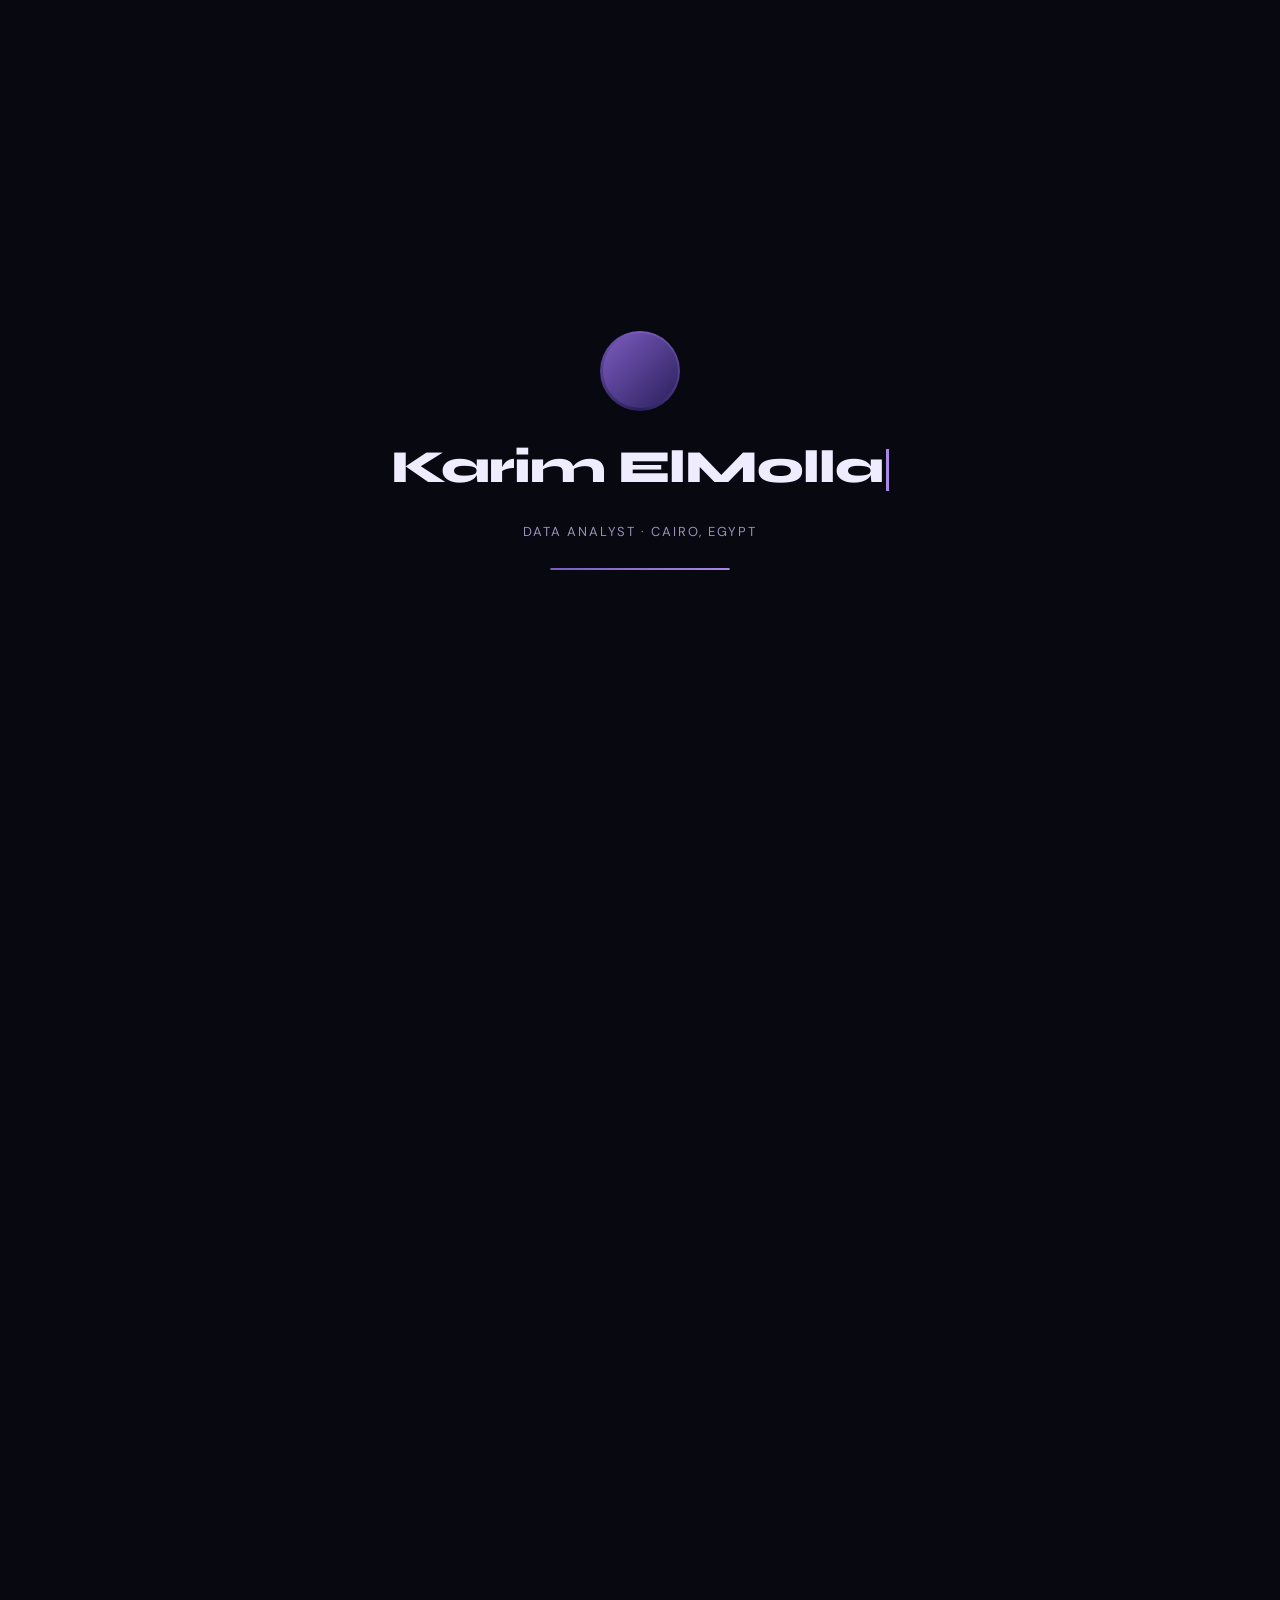
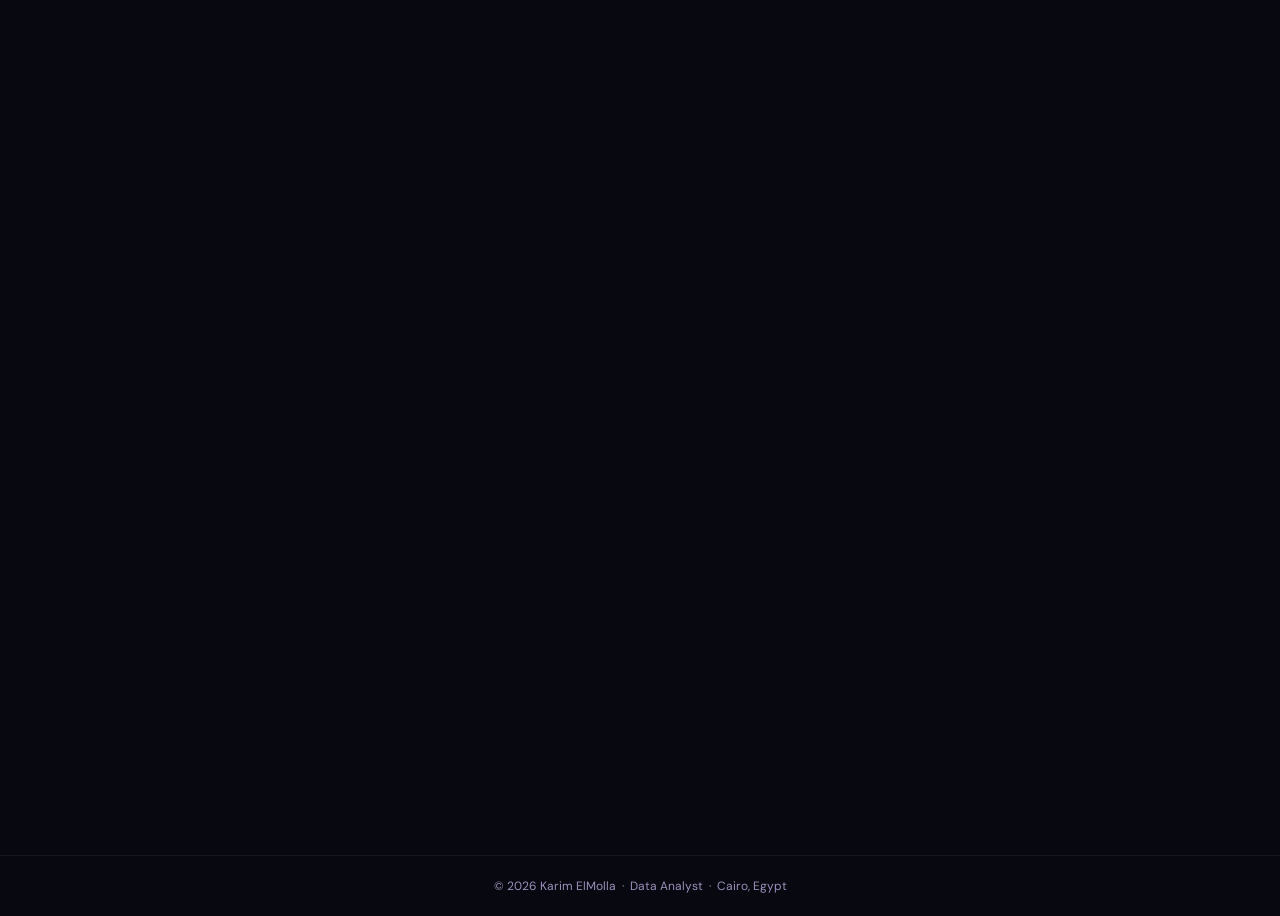
==== index.html @ cab6da37 "Update index.html" ====
<!DOCTYPE html>
<html lang="en">
<head>
    <meta charset="UTF-8">
    <meta name="viewport" content="width=device-width, initial-scale=1.0">
    <title>Karim ElMolla | Data Analyst</title>
    <link href="https://fonts.googleapis.com/css2?family=Syne:wght@600;700;800&family=DM+Sans:wght@300;400;500&display=swap" rel="stylesheet">
    <style>
        *, *::before, *::after { margin:0; padding:0; box-sizing:border-box; }

        :root {
            --bg:       #080810;
            --bg2:      #0e0e1a;
            --bg3:      #13131f;
            --purple:   #7c5cbf;
            --purple-l: #a987e8;
            --p-dim:    rgba(124,92,191,0.14);
            --p-bdr:    rgba(124,92,191,0.26);
            --text:     #f0ecff;
            --mid:      #c4b8e0;
            --dim:      #9b90bb;
            --gold:     #c9a84c;
        }

        html { scroll-behavior: smooth; }

        body {
            background: var(--bg);
            color: var(--text);
            font-family: "DM Sans", sans-serif;
            overflow-x: hidden;
        }

        /* ── INTRO ── */
        #intro {
            position: fixed; inset: 0; z-index: 200;
            background: var(--bg);
            display: flex; flex-direction: column;
            align-items: center; justify-content: center; gap: 28px;
            transition: opacity .7s ease, visibility .7s ease;
        }
        #intro.out { opacity: 0; visibility: hidden; pointer-events: none; }

        .i-avatar {
            width: 80px; height: 80px; border-radius: 50%;
            padding: 2.5px;
            background: conic-gradient(from 0deg, #7c5cbf, #2a1f5c, #7c5cbf);
            animation: spin 4s linear infinite;
        }
        .i-avatar-in {
            width: 100%; height: 100%; border-radius: 50%;
            background: var(--bg2); overflow: hidden;
            animation: spin 4s linear infinite reverse;
        }
        .i-avatar-in img { width:100%; height:100%; object-fit:cover; }

        @keyframes spin { to { transform: rotate(360deg); } }

        .i-name {
            font-family: "Syne", sans-serif;
            font-size: clamp(26px,5vw,46px);
            font-weight: 800; letter-spacing: -1px;
            min-height: 1.2em;
        }
        .cursor {
            display: inline-block; width: 3px; height: .9em;
            background: var(--purple-l); margin-left: 3px;
            vertical-align: middle;
            animation: blink .75s step-end infinite;
        }
        @keyframes blink { 50% { opacity:0; } }

        .i-role {
            font-size: 13px; letter-spacing: 2px; text-transform: uppercase;
            color: var(--dim); opacity: 0; transition: opacity .6s ease;
        }
        .i-role.show { opacity: 1; }

        .i-bar {
            width: 180px; height: 2px; border-radius: 2px;
            background: rgba(255,255,255,.06); overflow: hidden;
        }
        .i-fill {
            height: 100%; width: 0;
            background: linear-gradient(90deg, var(--purple), var(--purple-l));
            transition: width 2.4s cubic-bezier(.4,0,.2,1);
            border-radius: 2px;
        }

        /* ── NAV ── */
        nav {
            position: sticky; top: 0; z-index: 100;
            height: 56px; padding: 0 48px;
            background: rgba(8,8,16,.9);
            backdrop-filter: blur(18px);
            border-bottom: 1px solid rgba(124,92,191,.1);
            display: flex; align-items: center; justify-content: space-between;
            opacity: 0; transform: translateY(-8px);
            transition: opacity .5s ease, transform .5s ease;
        }
        nav.show { opacity: 1; transform: translateY(0); }

        .nav-logo {
            font-family: "Syne", sans-serif;
            font-size: 15px; font-weight: 700; color: var(--purple-l);
        }
        .nav-links { display: flex; gap: 30px; }
        .nav-links a {
            font-size: 12.5px; color: var(--mid); text-decoration: none;
            letter-spacing: .4px; transition: color .2s;
        }
        .nav-links a:hover { color: var(--text); }

        /* ── LAYOUT ── */
        .wrapper {
            max-width: 1100px; margin: 0 auto; padding: 0 48px 100px;
        }

        /* ── HERO ── */
        .hero {
            display: flex; align-items: center; gap: 64px;
            padding: 80px 0 64px;
            opacity: 0; transform: translateY(20px);
            transition: opacity .7s ease .1s, transform .7s ease .1s;
        }
        .hero.show { opacity: 1; transform: translateY(0); }

        .av-wrap { position: relative; flex-shrink: 0; }
        .av-ring {
            width: 164px; height: 164px; border-radius: 50%;
            padding: 3px;
            background: conic-gradient(from 180deg,#7c5cbf,#4a3a8a,#2a1f5c,#7c5cbf);
            animation: spin 9s linear infinite;
        }
        .av-inner {
            width: 100%; height: 100%; border-radius: 50%;
            background: var(--bg2); overflow: hidden;
            animation: spin 9s linear infinite reverse;
        }
        .av-inner img { width:100%; height:100%; object-fit:cover; cursor:pointer; }
        .av-badge {
            position: absolute; bottom: 8px; right: 8px;
            background: var(--bg2); border: 1.5px solid var(--bg);
            border-radius: 20px; padding: 3px 9px;
            display: flex; align-items: center; gap: 5px;
            font-size: 10px; color: #4caf7a; white-space: nowrap;
        }
        .av-dot {
            width: 6px; height: 6px; border-radius: 50%;
            background: #4caf7a; animation: blink 2s ease infinite;
        }

        .hero-text {}
        .hero-badge {
            display: inline-flex; align-items: center; gap: 6px;
            background: rgba(201,168,76,.1); border: 1px solid rgba(201,168,76,.2);
            color: var(--gold); font-size: 10.5px; padding: 4px 12px;
            border-radius: 20px; letter-spacing: 1.2px; text-transform: uppercase;
            font-weight: 500; margin-bottom: 16px;
        }
        .hero-name {
            font-family: "Syne", sans-serif;
            font-size: clamp(30px,4vw,46px);
            font-weight: 800; letter-spacing: -1.5px; line-height: 1.1;
            color: var(--text); margin-bottom: 10px;
        }
        .hero-name em { font-style: normal; color: var(--purple-l); }
        .hero-role { font-size: 15px; color: var(--mid); font-weight: 300; margin-bottom: 16px; }
        .hero-desc {
            font-size: 14px; color: var(--dim); line-height: 1.8;
            max-width: 440px; margin-bottom: 28px;
        }
        .hero-btns { display: flex; gap: 12px; flex-wrap: wrap; }
        .btn-p {
            background: var(--purple); color: #fff; border: none;
            padding: 11px 24px; border-radius: 8px;
            font-family: "DM Sans", sans-serif; font-size: 13px; font-weight: 500;
            cursor: pointer; text-decoration: none; display: inline-block;
            transition: background .2s, transform .15s;
        }
        .btn-p:hover { background: #9370d8; transform: translateY(-1px); }
        .btn-g {
            background: transparent; color: var(--mid);
            border: 1px solid var(--p-bdr); padding: 11px 24px; border-radius: 8px;
            font-family: "DM Sans", sans-serif; font-size: 13px; font-weight: 500;
            cursor: pointer; text-decoration: none; display: inline-block;
            transition: border-color .2s, color .2s, transform .15s;
        }
        .btn-g:hover { border-color: var(--purple-l); color: var(--purple-l); transform: translateY(-1px); }

        /* ── STATS BAR ── */
        .stats {
            display: grid; grid-template-columns: repeat(4,1fr);
            gap: 1px; background: rgba(255,255,255,.04);
            border: 1px solid rgba(255,255,255,.05);
            border-radius: 14px; overflow: hidden; margin-bottom: 72px;
            opacity: 0; transform: translateY(16px);
            transition: opacity .6s ease .3s, transform .6s ease .3s;
        }
        .stats.show { opacity: 1; transform: translateY(0); }
        .stat { background: var(--bg2); padding: 22px 20px; text-align: center; }
        .stat-n {
            font-family: "Syne", sans-serif; font-size: 26px; font-weight: 700;
            color: var(--purple-l);
        }
        .stat-l { font-size: 11px; color: var(--dim); margin-top: 4px; letter-spacing: .5px; }

        /* ── SECTION LABEL ── */
        .sec-head {
            display: flex; align-items: center; gap: 12px; margin-bottom: 24px;
        }
        .sec-dot { width: 8px; height: 8px; border-radius: 50%; background: var(--purple); flex-shrink:0; }
        .sec-label { font-size: 11.5px; font-weight: 500; color: var(--mid); letter-spacing: 1.5px; text-transform: uppercase; }
        .sec-line { flex:1; height:1px; background: rgba(255,255,255,.05); }

        /* ── SECTION WRAPPER ── */
        .section {
            margin-bottom: 68px;
            opacity: 0; transform: translateY(20px);
            transition: opacity .6s ease, transform .6s ease;
        }
        .section.show { opacity: 1; transform: translateY(0); }

        /* ── EXPERIENCE ── */
        .exp-card {
            background: var(--bg2); border: 1px solid rgba(255,255,255,.06);
            border-radius: 14px; padding: 24px 26px; margin-bottom: 14px;
            position: relative; overflow: hidden;
        }
        .exp-card::before {
            content: ""; position: absolute; left:0; top:0; bottom:0; width:3px;
            background: linear-gradient(to bottom, var(--purple), #2a1f5c);
        }
        .exp-top { display: flex; justify-content: space-between; align-items: flex-start; margin-bottom: 10px; }
        .exp-role { font-size: 15px; font-weight: 500; color: #e8e0ff; }
        .exp-co { font-size: 13px; color: var(--purple-l); margin-top: 2px; }
        .exp-date {
            font-size: 11px; color: var(--mid); white-space: nowrap;
            background: rgba(255,255,255,.05); border: 1px solid rgba(255,255,255,.06);
            padding: 3px 10px; border-radius: 20px;
        }
        .exp-list { padding-left: 16px; }
        .exp-list li { font-size: 13px; color: var(--mid); line-height: 1.7; margin-bottom: 3px; }

        /* ── EDUCATION ── */
        .edu-card {
            background: var(--bg2); border: 1px solid rgba(255,255,255,.06);
            border-radius: 14px; padding: 24px 26px; margin-bottom: 14px;
        }
        .edu-school { font-size: 15px; font-weight: 500; color: #e8e0ff; margin-bottom: 4px; }
        .edu-degree { font-size: 13px; color: var(--purple-l); margin-bottom: 8px; }
        .edu-meta { font-size: 12.5px; color: var(--mid); margin-bottom: 16px; }
        .edu-courses {
            background: var(--bg3); border: 1px solid var(--p-bdr);
            border-radius: 10px; padding: 14px 18px; margin-bottom: 14px;
        }
        .edu-courses-title { font-size: 12px; color: var(--purple-l); font-weight: 500; margin-bottom: 8px; letter-spacing: .5px; text-transform: uppercase; }
        .edu-courses-list { display: flex; flex-wrap: wrap; gap: 6px; }
        .edu-course-tag {
            font-size: 11px; color: var(--mid); background: var(--p-dim);
            border: 1px solid var(--p-bdr); padding: 3px 10px; border-radius: 20px;
        }
        .edu-project {
            background: var(--bg3); border: 1px solid var(--p-bdr);
            border-radius: 10px; padding: 18px 20px;
        }
        .edu-proj-title { font-size: 14px; font-weight: 500; color: var(--purple-l); margin-bottom: 8px; }
        .edu-proj-title a { color: inherit; text-decoration: none; }
        .edu-proj-title a:hover { text-decoration: underline; }
        .edu-proj-desc { font-size: 12.5px; color: var(--mid); line-height: 1.7; margin-bottom: 14px; }
        .edu-proj-img {
            width: 100%; max-height: 180px; object-fit: cover;
            border-radius: 8px; cursor: pointer;
            border: 1px solid rgba(255,255,255,.06);
        }

        /* ── CERTIFICATES ── */
        .cert-card {
            background: var(--bg2); border: 1px solid rgba(255,255,255,.06);
            border-radius: 12px; padding: 20px 22px; margin-bottom: 12px;
            display: flex; justify-content: space-between; align-items: flex-start; gap: 16px;
        }
        .cert-main {}
        .cert-title { font-size: 14px; font-weight: 500; color: #e8e0ff; margin-bottom: 6px; }
        .cert-title a { color: inherit; text-decoration: none; }
        .cert-title a:hover { color: var(--purple-l); }
        .cert-desc { font-size: 12.5px; color: var(--mid); line-height: 1.65; }
        .cert-date {
            font-size: 11px; color: var(--mid); white-space: nowrap;
            background: rgba(255,255,255,.05); border: 1px solid rgba(255,255,255,.06);
            padding: 3px 10px; border-radius: 20px; flex-shrink: 0;
            height: fit-content;
        }

        /* ── PROJECTS ── */
        .proj-grid {
            display: grid; grid-template-columns: 1fr 1fr; gap: 16px;
        }
        .proj-card {
            background: var(--bg2); border: 1px solid rgba(255,255,255,.06);
            border-radius: 14px; overflow: hidden;
            transition: border-color .25s, transform .25s;
            display: flex; flex-direction: column;
        }
        .proj-card:hover { border-color: var(--p-bdr); transform: translateY(-3px); }
        .proj-img-wrap {
            width: 100%; height: 160px; overflow: hidden;
            background: var(--bg3); position: relative;
        }
        .proj-img-wrap img {
            width: 100%; height: 100%; object-fit: cover;
            cursor: pointer; transition: transform .35s ease;
        }
        .proj-card:hover .proj-img-wrap img { transform: scale(1.04); }
        .proj-no-img {
            width: 100%; height: 100%;
            display: flex; align-items: center; justify-content: center;
            font-size: 36px;
        }
        .proj-body { padding: 18px 20px; flex: 1; display: flex; flex-direction: column; }
        .proj-tag {
            display: inline-block; margin-bottom: 10px;
            font-size: 10px; color: var(--purple-l);
            background: var(--p-dim); border: 1px solid var(--p-bdr);
            padding: 3px 9px; border-radius: 4px; letter-spacing: .5px;
        }
        .proj-title { font-size: 14px; font-weight: 500; color: #e8e0ff; margin-bottom: 8px; }
        .proj-title a { color: inherit; text-decoration: none; }
        .proj-title a:hover { color: var(--purple-l); }
        .proj-desc { font-size: 12px; color: var(--mid); line-height: 1.65; flex:1; }
        .proj-bullets { font-size: 11.5px; color: var(--mid); line-height: 1.7; padding-left: 14px; flex:1; }
        .proj-bullets li { margin-bottom: 4px; }

        /* ── SKILLS ── */
        .skills-wrap { display: flex; flex-wrap: wrap; gap: 10px; }
        .skill-pill {
            background: var(--p-dim); border: 1px solid var(--p-bdr);
            color: var(--mid); font-size: 12.5px; padding: 7px 16px; border-radius: 20px;
        }

        /* ── CONTACT BAR ── */
        .contact-bar {
            background: rgba(124,92,191,.08); border: 1px solid var(--p-bdr);
            border-radius: 14px; padding: 28px 32px;
            display: flex; align-items: center; justify-content: space-between; flex-wrap: wrap; gap: 20px;
        }
        .contact-head { font-family: "Syne", sans-serif; font-size: 18px; font-weight: 700; color: var(--text); margin-bottom: 5px; }
        .contact-info { font-size: 13px; color: var(--mid); }
        .contact-links { display: flex; gap: 10px; flex-wrap: wrap; }
        .contact-link {
            background: var(--p-dim); border: 1px solid var(--p-bdr);
            color: var(--mid); padding: 9px 18px; border-radius: 8px; font-size: 12.5px;
            text-decoration: none; transition: background .2s, color .2s;
        }
        .contact-link:hover { background: var(--purple); color: #fff; }

        /* ── FOOTER ── */
        footer {
            border-top: 1px solid rgba(255,255,255,.05);
            padding: 22px 48px; text-align: center;
            font-size: 12px; color: var(--dim);
        }

        /* ── MODAL ── */
        .modal {
            display: none; position: fixed; inset: 0; z-index: 500;
            background: rgba(0,0,0,.92);
            justify-content: center; align-items: center;
        }
        .modal.open { display: flex; }
        .modal img { max-width: 90vw; max-height: 88vh; object-fit: contain; border-radius: 8px; }

        /* ── RESPONSIVE ── */
        @media (max-width: 720px) {
            .wrapper { padding: 0 20px 80px; }
            nav { padding: 0 20px; }
            .hero { flex-direction: column; gap: 32px; padding: 48px 0 40px; text-align: center; }
            .hero-desc { max-width: 100%; }
            .hero-btns { justify-content: center; }
            .stats { grid-template-columns: repeat(2,1fr); }
            .proj-grid { grid-template-columns: 1fr; }
            .cert-card { flex-direction: column; }
            footer { padding: 20px; }
        }
    </style>
</head>
<body>

<!-- ── INTRO ── -->
<div id="intro">
    <div class="i-avatar">
        <div class="i-avatar-in">
            <img src="https://raw.githubusercontent.com/karimelmolla/Portfolio/main/Molla%20Suit.jpg" 
                 onerror="this.style.display='none'; this.parentElement.style.background='linear-gradient(135deg,#7c5cbf,#2a1f5c)'"
                 alt="KE">
        </div>
    </div>
    <div class="i-name" id="typedName"><span class="cursor"></span></div>
    <div class="i-role" id="introRole">Data Analyst · Cairo, Egypt</div>
    <div class="i-bar"><div class="i-fill" id="introFill"></div></div>
</div>

<!-- ── NAV ── -->
<nav id="mainNav">
    <span class="nav-logo">Karim ElMolla</span>
    <div class="nav-links">
        <a href="#experience">Experience</a>
        <a href="#education">Education</a>
        <a href="#certificates">Certificates</a>
        <a href="#projects">Projects</a>
        <a href="#skills">Skills</a>
        <a href="#contact">Contact</a>
    </div>
</nav>

<div class="wrapper">

    <!-- ── HERO ── -->
    <section class="hero" id="heroSection">
        <div class="av-wrap">
            <div class="av-ring">
                <div class="av-inner">
                    <img src="https://raw.githubusercontent.com/karimelmolla/Portfolio/main/Molla%20Suit.jpg"
                         onerror="this.style.display='none'; this.parentElement.style.background='linear-gradient(135deg,#7c5cbf,#2a1f5c)'; this.parentElement.innerHTML='<div style=\'width:100%;height:100%;display:flex;align-items:center;justify-content:center;font-family:Syne,sans-serif;font-size:48px;font-weight:800;color:#a987e8\'>KE</div>'"
                         alt="Karim ElMolla" onclick="openModal(this.src)">
                </div>
            </div>
            <div class="av-badge"><span class="av-dot"></span> Available</div>
        </div>
        <div class="hero-text">
            <div class="hero-badge">&#9670; Data Analyst</div>
            <h1 class="hero-name">Karim <em>ElMolla</em></h1>
            <p class="hero-role">Turning data into decisions &mdash; Cairo, Egypt</p>
            <p class="hero-desc">Passionate data analyst with expertise in statistical analysis and data visualization. Committed to driving data-informed decisions and optimizing business processes.</p>
            <div class="hero-btns">
                <a class="btn-p" href="#projects">View Projects</a>
                <a class="btn-g" href="https://github.com/karimelmolla" target="_blank">GitHub</a>
                <a class="btn-g" href="https://www.linkedin.com/in/karimelmolla/" target="_blank">LinkedIn</a>
                <a class="btn-g" href="https://drive.google.com/file/d/1HwbRvadEx9O6v62dM-ZOwjco2LT64qZd/view?usp=sharing" target="_blank">CV</a>
            </div>
        </div>
    </section>
  

    <!-- ── EXPERIENCE ── -->
    <div class="section" id="experience">
        <div class="sec-head"><div class="sec-dot"></div><span class="sec-label">Work Experience</span><div class="sec-line"></div></div>
        <div class="exp-card">
            <div class="exp-top">
                <div><div class="exp-role">Data Analyst Intern</div><div class="exp-co">@ Hudl StatsBomb</div></div>
                <span class="exp-date">Jul 2024 &ndash; December 2024</span>
            </div>
            <ul class="exp-list">
                <li>Statistical analysis for evaluating players&apos; quality and Quality of Data Collectors using Python and SQL.</li>
                <li>Creating interactive dashboards using Tableau to visualize key metrics for business products.</li>
                <li>Enhancing data collector quality through analysis and process improvements.</li>
            </ul>
        </div>
        <div class="exp-card">
            <div class="exp-top">
                <div><div class="exp-role">Business &amp; Operation Data Analyst</div><div class="exp-co">@ Die Mannschaft Akademie &middot; Part-time</div></div>
                <span class="exp-date">May 2024 &ndash; Present</span>
            </div>
            <ul class="exp-list">
                <li>Developing KPIs to track business performance.</li>
                <li>Conducting market research for marketing campaigns.</li>
                <li>Analyzed and optimized social media marketing campaigns (Facebook, Instagram).</li>
            </ul>
        </div>
    </div>

    <!-- ── EDUCATION ── -->
    <div class="section" id="education">
        <div class="sec-head"><div class="sec-dot"></div><span class="sec-label">Education</span><div class="sec-line"></div></div>

        <!-- Masters -->
        <div class="edu-card">
            <div class="edu-school">Cairo University &ndash; FGSSR (Faculty of Graduate Studies for Statistical Research)</div>
            <div class="edu-degree">Master of Science &middot; Data Science</div>
            <div class="edu-meta">2024 &ndash; Present &nbsp;|&nbsp; In Progress</div>
            <div class="edu-courses">
                <div class="edu-courses-title">Key Courses</div>
                <div class="edu-courses-list">
                    <span class="edu-course-tag">Statistical Inference &amp; Hypothesis Testing (A/B Testing)</span>
                    <span class="edu-course-tag">Machine Learning</span>
                    <span class="edu-course-tag">Advanced Machine Learning</span>
                    <span class="edu-course-tag">Linear Algebra for Data Science</span>
                    <span class="edu-course-tag">Time Series Analysis</span>
                    <span class="edu-course-tag">Feature Engineering</span>
                    <span class="edu-course-tag">Model Evaluation (ROC/AUC, Confusion Matrix)</span>
                    <span class="edu-course-tag">Strategic Management</span>
                    <span class="edu-course-tag">Decision Support Systems</span>
                    <span class="edu-course-tag">Probability Distributions</span>
                </div>
            </div>
        </div>

        <!-- Bachelor -->
        <div class="edu-card">
            <div class="edu-school">Canadian International College &ndash; Cape Breton University (Canada)</div>
            <div class="edu-degree">Bachelor of Business Technology &middot; Business Information Systems</div>
            <div class="edu-meta">2020 &ndash; 2024 &nbsp;|&nbsp; GPA: 3.68 &nbsp;|&nbsp; A+ Graduation Project</div>
            <div class="edu-project">
                <div class="edu-proj-title"><a href="https://github.com/karimelmolla/fakenews-detection" target="_blank">Fake News Detection Mobile Application</a> &mdash; Graduation Project</div>
                <div class="edu-proj-desc">"Factual Eye" is a Fake News Detection mobile application. Includes machine learning models, sentiment analysis, Flask API, and integration with the GNews API.</div>
                <img class="edu-proj-img" src="https://github.com/karimelmolla/Portfolio/blob/main/predicting.jpeg?raw=true" alt="Factual Eye" onclick="openModal(this.src)">
            </div>
        </div>
    </div>

    <!-- ── CERTIFICATES ── -->
    <div class="section" id="certificates">
        <div class="sec-head"><div class="sec-dot"></div><span class="sec-label">Certificates</span><div class="sec-line"></div></div>
        <div class="cert-card">
            <div class="cert-main">
                <div class="cert-title"><a href="https://savanna.alxafrica.com/certificates/hX3MFcCYB6" target="_blank">Data Science Program &mdash; ALX Africa &amp; Explore AI Academy (13-month)</a></div>
                <div class="cert-desc">Proficient in SQL, Python for data analytics, Power BI dashboards, ML Concepts (NLP, Classification, Unsupervised Learning).</div>
            </div>
            <span class="cert-date">May 2023 &ndash; Aug 2024</span>
        </div>
        <div class="cert-card">
            <div class="cert-main">
                <div class="cert-title"><a href="https://drive.google.com/file/d/1o0e9xAihU7RGXowQUKCNNZde3WHrz_nz/view" target="_blank">Data Analysis and Visualization &mdash; AUC</a></div>
                <div class="cert-desc">Python for data analysis, SPSS for statistical analysis, and data visualization using Power BI.</div>
            </div>
            <span class="cert-date">Feb 2023</span>
        </div>
        <div class="cert-card">
            <div class="cert-main">
                <div class="cert-title"><a href="https://www.udacity.com/certificate/CD2VKYAE" target="_blank">Data Analysis and Visualization &mdash; Udacity EGFWD</a></div>
                <div class="cert-desc">Python Programming for Data Analysis, Excel Data Manipulation, NumPy, and Pandas.</div>
            </div>
            <span class="cert-date">Dec 2021</span>
        </div>
    </div>

   <!-- ── PROJECTS ── -->
    <div class="section" id="projects">
        <div class="sec-head"><div class="sec-dot"></div><span class="sec-label">Projects</span><div class="sec-line"></div></div>
        <div class="proj-grid">

            <div class="proj-card">
                <div class="proj-img-wrap" style="height:200px;">
                    <img src="https://raw.githubusercontent.com/karimelmolla/Performance-Logistics-Analysis/main/logistics.png" alt="Logistics Performance Analysis" onclick="openModal(this.src)">
                </div>
                <div class="proj-body">
                    <span class="proj-tag">Power BI &middot; DAX</span>
                    <div class="proj-title"><a href="https://github.com/karimelmolla/Performance-Logistics-Analysis" target="_blank">Logistics Performance Analysis</a></div>
                    <ul class="proj-bullets">
                        <li>Modeled and transformed logistics data using Power Query and DAX to create meaningful KPIs.</li>
                        <li>Tracked P90 metrics across delivery lifecycle: driver acceptance, vendor wait times, travel times.</li>
                        <li>Identified peak operational periods (4 PM) via time-series analysis to support capacity planning.</li>
                        <li>Assessed impact of payment methods (Cash vs. Credit) on cancellation rates and handover times.</li>
                    </ul>
                </div>
            </div>

            <div class="proj-card">
                <div class="proj-img-wrap" style="height:200px;">
                    <img src="https://raw.githubusercontent.com/karimelmolla/commercial-insights/main/commercial...png" alt="Commercial Insights" onclick="openModal(this.src)">
                </div>
                <div class="proj-body">
                    <span class="proj-tag">Excel &middot; Python &middot; Power Query</span>
                    <div class="proj-title"><a href="https://github.com/karimelmolla/commercial-insights" target="_blank">Commercial Insights — Paymob Case Study</a></div>
                    <ul class="proj-bullets">
                        <li>Analyzed 296K+ transactions across 1,000 merchants covering 450M+ EGP GMV (Jul–Dec 2024).</li>
                        <li>Identified top merchants by GMV per quarter and city contribution using Pivot Tables, VLOOKUP, and Index/Match.</li>
                        <li>Built a weighted composite score via Python correlation analysis to rank categories for expansion based on GMV and profit margin.</li>
                        <li>Segmented merchants into <strong style="color:var(--purple-l)">Gold / Platinum / Silver</strong> tiers using P90 scoring to drive targeted promotional campaigns.</li>
                    </ul>
                </div>
            </div>

            <div class="proj-card">
                <div class="proj-img-wrap">
                    <img src="https://raw.githubusercontent.com/karimelmolla/Portfolio/main/11.png" alt="E-Commerce Dashboard" onclick="openModal(this.src)">
                </div>
                <div class="proj-body">
                    <span class="proj-tag">Power BI</span>
                    <div class="proj-title"><a href="https://app.powerbi.com/view?r=eyJrIjoiMjVmNmEyY2YtN2UzNS00Y2E4LWI0MzktMDA5Njg0ZjNiOTRkIiwidCI6Ijk4MzA3YTQ2LTMyYzEtNGZmMS05MGM4LWE2MjExNWMzYWI2NiJ9" target="_blank">E-Commerce Analytics Dashboard</a></div>
                    <p class="proj-desc">Cleaned and modeled data using Power Query and Power Pivot. Designed an interactive dashboard with visual insights for business performance.</p>
                </div>
            </div>

            <div class="proj-card">
                <div class="proj-img-wrap">
                    <img src="https://raw.githubusercontent.com/karimelmolla/Portfolio/main/image.png" alt="HR Analytics Dashboard" onclick="openModal(this.src)">
                </div>
                <div class="proj-body">
                    <span class="proj-tag">Power BI</span>
                    <div class="proj-title"><a href="https://app.powerbi.com/view?r=eyJrIjoiMjVmNmEyY2YtN2UzNS00Y2E4LWI0MzktMDA5Njg0ZjNiOTRkIiwidCI6Ijk4MzA3YTQ2LTMyYzEtNGZmMS05MGM4LWE2MjExNWMzYWI2NiJ9" target="_blank">HR Analytics Dashboard</a></div>
                    <p class="proj-desc">Data transformation and cleaning, monitoring key employee metrics, understanding factors that impact attrition.</p>
                </div>
            </div>

            <div class="proj-card">
                <div class="proj-img-wrap">
                    <div class="proj-no-img">🏠</div>
                </div>
                <div class="proj-body">
                    <span class="proj-tag">Python &middot; Scikit-Learn &middot; ML</span>
                    <div class="proj-title"><a href="https://github.com/karimelmolla/Housing-Price-prediction" target="_blank">Housing Price Prediction Model</a></div>
                    <ul class="proj-bullets">
                        <li>Built ML pipeline to predict USA housing prices using demographic features (income, population).</li>
                        <li>Conducted EDA and preprocessing with Pandas and StandardScaler for feature normalization.</li>
                        <li>Compared Linear Regression vs Random Forest using MSE, RMSE, and R&sup2; metrics.</li>
                        <li>Achieved <strong style="color:var(--purple-l)">91.8% R&sup2;</strong> with Linear Regression, outperforming ensemble methods.</li>
                    </ul>
                </div>
            </div>

            <div class="proj-card">
                <div class="proj-img-wrap">
                    <div class="proj-no-img">&#128200;</div>
                </div>
                <div class="proj-body">
                    <span class="proj-tag">Python &middot; Scikit-Learn</span>
                    <div class="proj-title"><a href="https://github.com/karimelmolla/Predictive-Analysis-of-Academic-Performance-based-on-Study-Hours-" target="_blank">Academic Performance Prediction</a></div>
                    <p class="proj-desc">Developed a linear regression model using SciPy and scikit-learn to predict academic performance based on study hours. Data preprocessing with Pandas and NumPy.</p>
                </div>
            </div>

            <div class="proj-card">
                <div class="proj-img-wrap">
                    <img src="https://github.com/karimelmolla/Portfolio/blob/main/predicting.jpeg?raw=true" alt="Fake News Detection" onclick="openModal(this.src)">
                </div>
                <div class="proj-body">
                    <span class="proj-tag">NLP &middot; Flask &middot; ML</span>
                    <div class="proj-title"><a href="https://github.com/karimelmolla/fakenews-detection" target="_blank">Fake News Detection App</a></div>
                    <p class="proj-desc">Graduation project "Factual Eye" — mobile app with ML models, sentiment analysis, Flask API, and GNews API integration.</p>
                </div>
            </div>

        </div>
    </div>

    <!-- ── SKILLS ── -->
    <div class="section" id="skills">
        <div class="sec-head"><div class="sec-dot"></div><span class="sec-label">Technical Skills</span><div class="sec-line"></div></div>
        <div class="skills-wrap">
            <span class="skill-pill">Python</span><span class="skill-pill">SQL</span>
            <span class="skill-pill">Tableau</span><span class="skill-pill">Power BI</span>
            <span class="skill-pill">Microsoft Excel</span><span class="skill-pill">Statistical Analysis</span>
            <span class="skill-pill">A/B Testing</span><span class="skill-pill">Regression Analysis</span>
            <span class="skill-pill">NLP</span><span class="skill-pill">Data Visualization</span>
            <span class="skill-pill">DAX</span><span class="skill-pill">Power Query</span>
            <span class="skill-pill">Pandas</span><span class="skill-pill">Scikit-Learn</span>
            <span class="skill-pill">Time Series Analysis</span><span class="skill-pill">Feature Engineering</span>
        </div>
    </div>

    <!-- ── CONTACT ── -->
    <div class="section" id="contact">
        <div class="sec-head"><div class="sec-dot"></div><span class="sec-label">Get In Touch</span><div class="sec-line"></div></div>
        <div class="contact-bar">
            <div>
                <div class="contact-head">Let&apos;s work together</div>
                <div class="contact-info">elmollakareem4@gmail.com &nbsp;&middot;&nbsp; +201222268033</div>
            </div>
            <div class="contact-links">
                <a class="contact-link" href="https://github.com/karimelmolla" target="_blank">GitHub</a>
                <a class="contact-link" href="https://www.linkedin.com/in/karimelmolla/" target="_blank">LinkedIn</a>
                <a class="contact-link" href="mailto:elmollakareem4@gmail.com">Email</a>
            </div>
        </div>
    </div>

</div><!-- /wrapper -->

<footer>&copy; 2026 Karim ElMolla &nbsp;&middot;&nbsp; Data Analyst &nbsp;&middot;&nbsp; Cairo, Egypt</footer>

<!-- ── MODAL ── -->
<div class="modal" id="modal" onclick="closeModal()">
    <img id="modalImg" src="" alt="">
</div>

<script>
    // ── INTRO ANIMATION ──
    const name = "Karim ElMolla";
    const el = document.getElementById("typedName");
    const fill = document.getElementById("introFill");
    const role = document.getElementById("introRole");
    const intro = document.getElementById("intro");
    const nav = document.getElementById("mainNav");

    let i = 0;
    function type() {
        if (i <= name.length) {
            el.innerHTML = name.slice(0, i) + '<span class="cursor"></span>';
            i++;
            setTimeout(type, 80);
        }
    }

    setTimeout(() => { fill.style.width = "100%"; }, 100);
    setTimeout(type, 400);
    setTimeout(() => { role.classList.add("show"); }, 1200);
    setTimeout(() => {
        intro.classList.add("out");
        nav.classList.add("show");
        document.querySelectorAll(".hero, .stats").forEach(el => el.classList.add("show"));
        observeSections();
    }, 2800);

    // ── SCROLL REVEAL ──
    function observeSections() {
        const obs = new IntersectionObserver((entries) => {
            entries.forEach(e => { if (e.isIntersecting) e.target.classList.add("show"); });
        }, { threshold: 0.1 });
        document.querySelectorAll(".section").forEach(s => obs.observe(s));
    }

    // ── MODAL ──
    function openModal(src) {
        document.getElementById("modalImg").src = src;
        document.getElementById("modal").classList.add("open");
    }
    function closeModal() {
        document.getElementById("modal").classList.remove("open");
    }
</script>
</body>
</html>
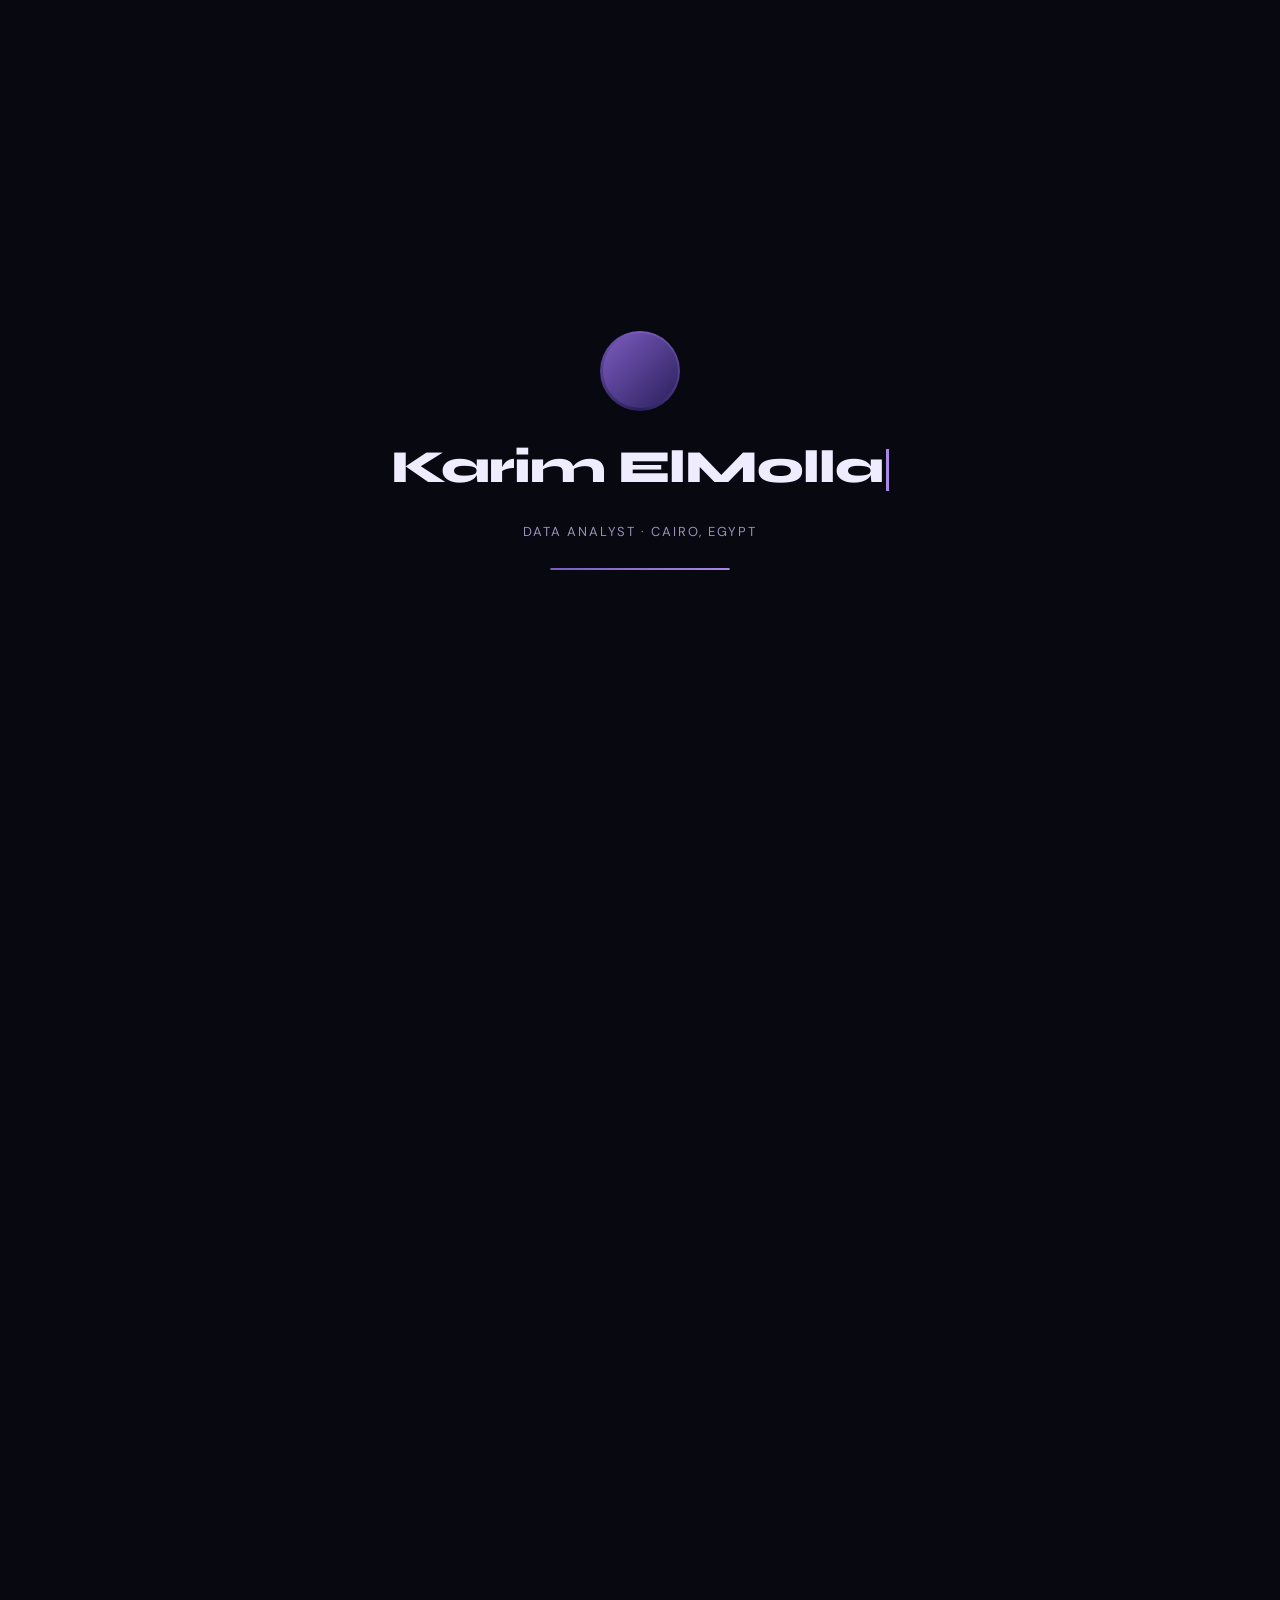
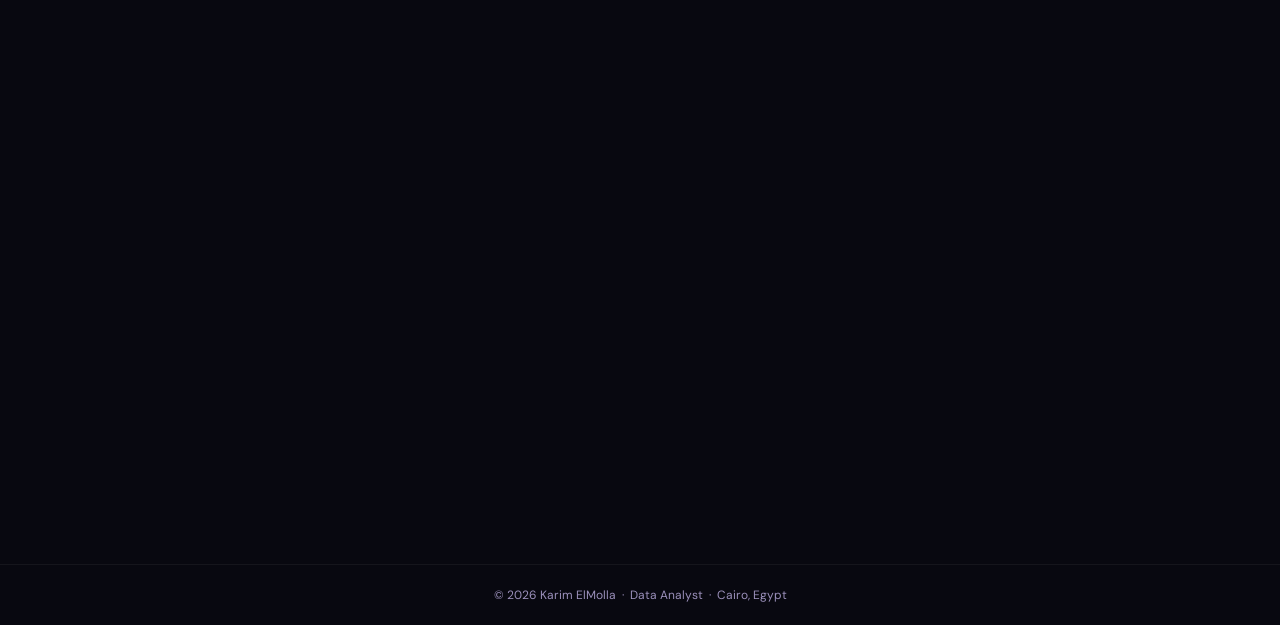
==== commit bb47f616: "Update index.html" ====
--- a/index.html
+++ b/index.html
@@ -7,400 +7,174 @@
     <link href="https://fonts.googleapis.com/css2?family=Syne:wght@600;700;800&family=DM+Sans:wght@300;400;500&display=swap" rel="stylesheet">
     <style>
         *, *::before, *::after { margin:0; padding:0; box-sizing:border-box; }
-
         :root {
-            --bg:       #080810;
-            --bg2:      #0e0e1a;
-            --bg3:      #13131f;
-            --purple:   #7c5cbf;
-            --purple-l: #a987e8;
-            --p-dim:    rgba(124,92,191,0.14);
-            --p-bdr:    rgba(124,92,191,0.26);
-            --text:     #f0ecff;
-            --mid:      #c4b8e0;
-            --dim:      #9b90bb;
-            --gold:     #c9a84c;
+            --bg:#080810;--bg2:#0e0e1a;--bg3:#13131f;
+            --purple:#7c5cbf;--purple-l:#a987e8;
+            --p-dim:rgba(124,92,191,0.14);--p-bdr:rgba(124,92,191,0.26);
+            --text:#f0ecff;--mid:#c4b8e0;--dim:#9b90bb;--gold:#c9a84c;
         }
-
-        html { scroll-behavior: smooth; }
-
-        body {
-            background: var(--bg);
-            color: var(--text);
-            font-family: "DM Sans", sans-serif;
-            overflow-x: hidden;
-        }
-
-        /* ── INTRO ── */
-        #intro {
-            position: fixed; inset: 0; z-index: 200;
-            background: var(--bg);
-            display: flex; flex-direction: column;
-            align-items: center; justify-content: center; gap: 28px;
-            transition: opacity .7s ease, visibility .7s ease;
-        }
-        #intro.out { opacity: 0; visibility: hidden; pointer-events: none; }
-
-        .i-avatar {
-            width: 80px; height: 80px; border-radius: 50%;
-            padding: 2.5px;
-            background: conic-gradient(from 0deg, #7c5cbf, #2a1f5c, #7c5cbf);
-            animation: spin 4s linear infinite;
-        }
-        .i-avatar-in {
-            width: 100%; height: 100%; border-radius: 50%;
-            background: var(--bg2); overflow: hidden;
-            animation: spin 4s linear infinite reverse;
-        }
-        .i-avatar-in img { width:100%; height:100%; object-fit:cover; }
-
-        @keyframes spin { to { transform: rotate(360deg); } }
-
-        .i-name {
-            font-family: "Syne", sans-serif;
-            font-size: clamp(26px,5vw,46px);
-            font-weight: 800; letter-spacing: -1px;
-            min-height: 1.2em;
-        }
-        .cursor {
-            display: inline-block; width: 3px; height: .9em;
-            background: var(--purple-l); margin-left: 3px;
-            vertical-align: middle;
-            animation: blink .75s step-end infinite;
-        }
-        @keyframes blink { 50% { opacity:0; } }
-
-        .i-role {
-            font-size: 13px; letter-spacing: 2px; text-transform: uppercase;
-            color: var(--dim); opacity: 0; transition: opacity .6s ease;
-        }
-        .i-role.show { opacity: 1; }
-
-        .i-bar {
-            width: 180px; height: 2px; border-radius: 2px;
-            background: rgba(255,255,255,.06); overflow: hidden;
-        }
-        .i-fill {
-            height: 100%; width: 0;
-            background: linear-gradient(90deg, var(--purple), var(--purple-l));
-            transition: width 2.4s cubic-bezier(.4,0,.2,1);
-            border-radius: 2px;
-        }
-
-        /* ── NAV ── */
-        nav {
-            position: sticky; top: 0; z-index: 100;
-            height: 56px; padding: 0 48px;
-            background: rgba(8,8,16,.9);
-            backdrop-filter: blur(18px);
-            border-bottom: 1px solid rgba(124,92,191,.1);
-            display: flex; align-items: center; justify-content: space-between;
-            opacity: 0; transform: translateY(-8px);
-            transition: opacity .5s ease, transform .5s ease;
-        }
-        nav.show { opacity: 1; transform: translateY(0); }
-
-        .nav-logo {
-            font-family: "Syne", sans-serif;
-            font-size: 15px; font-weight: 700; color: var(--purple-l);
-        }
-        .nav-links { display: flex; gap: 30px; }
-        .nav-links a {
-            font-size: 12.5px; color: var(--mid); text-decoration: none;
-            letter-spacing: .4px; transition: color .2s;
-        }
-        .nav-links a:hover { color: var(--text); }
-
-        /* ── LAYOUT ── */
-        .wrapper {
-            max-width: 1100px; margin: 0 auto; padding: 0 48px 100px;
-        }
-
-        /* ── HERO ── */
-        .hero {
-            display: flex; align-items: center; gap: 64px;
-            padding: 80px 0 64px;
-            opacity: 0; transform: translateY(20px);
-            transition: opacity .7s ease .1s, transform .7s ease .1s;
-        }
-        .hero.show { opacity: 1; transform: translateY(0); }
-
-        .av-wrap { position: relative; flex-shrink: 0; }
-        .av-ring {
-            width: 164px; height: 164px; border-radius: 50%;
-            padding: 3px;
-            background: conic-gradient(from 180deg,#7c5cbf,#4a3a8a,#2a1f5c,#7c5cbf);
-            animation: spin 9s linear infinite;
-        }
-        .av-inner {
-            width: 100%; height: 100%; border-radius: 50%;
-            background: var(--bg2); overflow: hidden;
-            animation: spin 9s linear infinite reverse;
-        }
-        .av-inner img { width:100%; height:100%; object-fit:cover; cursor:pointer; }
-        .av-badge {
-            position: absolute; bottom: 8px; right: 8px;
-            background: var(--bg2); border: 1.5px solid var(--bg);
-            border-radius: 20px; padding: 3px 9px;
-            display: flex; align-items: center; gap: 5px;
-            font-size: 10px; color: #4caf7a; white-space: nowrap;
-        }
-        .av-dot {
-            width: 6px; height: 6px; border-radius: 50%;
-            background: #4caf7a; animation: blink 2s ease infinite;
-        }
-
-        .hero-text {}
-        .hero-badge {
-            display: inline-flex; align-items: center; gap: 6px;
-            background: rgba(201,168,76,.1); border: 1px solid rgba(201,168,76,.2);
-            color: var(--gold); font-size: 10.5px; padding: 4px 12px;
-            border-radius: 20px; letter-spacing: 1.2px; text-transform: uppercase;
-            font-weight: 500; margin-bottom: 16px;
-        }
-        .hero-name {
-            font-family: "Syne", sans-serif;
-            font-size: clamp(30px,4vw,46px);
-            font-weight: 800; letter-spacing: -1.5px; line-height: 1.1;
-            color: var(--text); margin-bottom: 10px;
-        }
-        .hero-name em { font-style: normal; color: var(--purple-l); }
-        .hero-role { font-size: 15px; color: var(--mid); font-weight: 300; margin-bottom: 16px; }
-        .hero-desc {
-            font-size: 14px; color: var(--dim); line-height: 1.8;
-            max-width: 440px; margin-bottom: 28px;
-        }
-        .hero-btns { display: flex; gap: 12px; flex-wrap: wrap; }
-        .btn-p {
-            background: var(--purple); color: #fff; border: none;
-            padding: 11px 24px; border-radius: 8px;
-            font-family: "DM Sans", sans-serif; font-size: 13px; font-weight: 500;
-            cursor: pointer; text-decoration: none; display: inline-block;
-            transition: background .2s, transform .15s;
-        }
-        .btn-p:hover { background: #9370d8; transform: translateY(-1px); }
-        .btn-g {
-            background: transparent; color: var(--mid);
-            border: 1px solid var(--p-bdr); padding: 11px 24px; border-radius: 8px;
-            font-family: "DM Sans", sans-serif; font-size: 13px; font-weight: 500;
-            cursor: pointer; text-decoration: none; display: inline-block;
-            transition: border-color .2s, color .2s, transform .15s;
-        }
-        .btn-g:hover { border-color: var(--purple-l); color: var(--purple-l); transform: translateY(-1px); }
-
-        /* ── STATS BAR ── */
-        .stats {
-            display: grid; grid-template-columns: repeat(4,1fr);
-            gap: 1px; background: rgba(255,255,255,.04);
-            border: 1px solid rgba(255,255,255,.05);
-            border-radius: 14px; overflow: hidden; margin-bottom: 72px;
-            opacity: 0; transform: translateY(16px);
-            transition: opacity .6s ease .3s, transform .6s ease .3s;
-        }
-        .stats.show { opacity: 1; transform: translateY(0); }
-        .stat { background: var(--bg2); padding: 22px 20px; text-align: center; }
-        .stat-n {
-            font-family: "Syne", sans-serif; font-size: 26px; font-weight: 700;
-            color: var(--purple-l);
-        }
-        .stat-l { font-size: 11px; color: var(--dim); margin-top: 4px; letter-spacing: .5px; }
-
-        /* ── SECTION LABEL ── */
-        .sec-head {
-            display: flex; align-items: center; gap: 12px; margin-bottom: 24px;
-        }
-        .sec-dot { width: 8px; height: 8px; border-radius: 50%; background: var(--purple); flex-shrink:0; }
-        .sec-label { font-size: 11.5px; font-weight: 500; color: var(--mid); letter-spacing: 1.5px; text-transform: uppercase; }
-        .sec-line { flex:1; height:1px; background: rgba(255,255,255,.05); }
-
-        /* ── SECTION WRAPPER ── */
-        .section {
-            margin-bottom: 68px;
-            opacity: 0; transform: translateY(20px);
-            transition: opacity .6s ease, transform .6s ease;
-        }
-        .section.show { opacity: 1; transform: translateY(0); }
-
-        /* ── EXPERIENCE ── */
-        .exp-card {
-            background: var(--bg2); border: 1px solid rgba(255,255,255,.06);
-            border-radius: 14px; padding: 24px 26px; margin-bottom: 14px;
-            position: relative; overflow: hidden;
-        }
-        .exp-card::before {
-            content: ""; position: absolute; left:0; top:0; bottom:0; width:3px;
-            background: linear-gradient(to bottom, var(--purple), #2a1f5c);
-        }
-        .exp-top { display: flex; justify-content: space-between; align-items: flex-start; margin-bottom: 10px; }
-        .exp-role { font-size: 15px; font-weight: 500; color: #e8e0ff; }
-        .exp-co { font-size: 13px; color: var(--purple-l); margin-top: 2px; }
-        .exp-date {
-            font-size: 11px; color: var(--mid); white-space: nowrap;
-            background: rgba(255,255,255,.05); border: 1px solid rgba(255,255,255,.06);
-            padding: 3px 10px; border-radius: 20px;
-        }
-        .exp-list { padding-left: 16px; }
-        .exp-list li { font-size: 13px; color: var(--mid); line-height: 1.7; margin-bottom: 3px; }
-
-        /* ── EDUCATION ── */
-        .edu-card {
-            background: var(--bg2); border: 1px solid rgba(255,255,255,.06);
-            border-radius: 14px; padding: 24px 26px; margin-bottom: 14px;
-        }
-        .edu-school { font-size: 15px; font-weight: 500; color: #e8e0ff; margin-bottom: 4px; }
-        .edu-degree { font-size: 13px; color: var(--purple-l); margin-bottom: 8px; }
-        .edu-meta { font-size: 12.5px; color: var(--mid); margin-bottom: 16px; }
-        .edu-courses {
-            background: var(--bg3); border: 1px solid var(--p-bdr);
-            border-radius: 10px; padding: 14px 18px; margin-bottom: 14px;
-        }
-        .edu-courses-title { font-size: 12px; color: var(--purple-l); font-weight: 500; margin-bottom: 8px; letter-spacing: .5px; text-transform: uppercase; }
-        .edu-courses-list { display: flex; flex-wrap: wrap; gap: 6px; }
-        .edu-course-tag {
-            font-size: 11px; color: var(--mid); background: var(--p-dim);
-            border: 1px solid var(--p-bdr); padding: 3px 10px; border-radius: 20px;
-        }
-        .edu-project {
-            background: var(--bg3); border: 1px solid var(--p-bdr);
-            border-radius: 10px; padding: 18px 20px;
-        }
-        .edu-proj-title { font-size: 14px; font-weight: 500; color: var(--purple-l); margin-bottom: 8px; }
-        .edu-proj-title a { color: inherit; text-decoration: none; }
-        .edu-proj-title a:hover { text-decoration: underline; }
-        .edu-proj-desc { font-size: 12.5px; color: var(--mid); line-height: 1.7; margin-bottom: 14px; }
-        .edu-proj-img {
-            width: 100%; max-height: 180px; object-fit: cover;
-            border-radius: 8px; cursor: pointer;
-            border: 1px solid rgba(255,255,255,.06);
-        }
-
-        /* ── CERTIFICATES ── */
-        .cert-card {
-            background: var(--bg2); border: 1px solid rgba(255,255,255,.06);
-            border-radius: 12px; padding: 20px 22px; margin-bottom: 12px;
-            display: flex; justify-content: space-between; align-items: flex-start; gap: 16px;
-        }
-        .cert-main {}
-        .cert-title { font-size: 14px; font-weight: 500; color: #e8e0ff; margin-bottom: 6px; }
-        .cert-title a { color: inherit; text-decoration: none; }
-        .cert-title a:hover { color: var(--purple-l); }
-        .cert-desc { font-size: 12.5px; color: var(--mid); line-height: 1.65; }
-        .cert-date {
-            font-size: 11px; color: var(--mid); white-space: nowrap;
-            background: rgba(255,255,255,.05); border: 1px solid rgba(255,255,255,.06);
-            padding: 3px 10px; border-radius: 20px; flex-shrink: 0;
-            height: fit-content;
-        }
-
-        /* ── PROJECTS ── */
-        .proj-grid {
-            display: grid; grid-template-columns: 1fr 1fr; gap: 16px;
-        }
-        .proj-card {
-            background: var(--bg2); border: 1px solid rgba(255,255,255,.06);
-            border-radius: 14px; overflow: hidden;
-            transition: border-color .25s, transform .25s;
-            display: flex; flex-direction: column;
-        }
-        .proj-card:hover { border-color: var(--p-bdr); transform: translateY(-3px); }
-        .proj-img-wrap {
-            width: 100%; height: 160px; overflow: hidden;
-            background: var(--bg3); position: relative;
-        }
-        .proj-img-wrap img {
-            width: 100%; height: 100%; object-fit: cover;
-            cursor: pointer; transition: transform .35s ease;
-        }
-        .proj-card:hover .proj-img-wrap img { transform: scale(1.04); }
-        .proj-no-img {
-            width: 100%; height: 100%;
-            display: flex; align-items: center; justify-content: center;
-            font-size: 36px;
-        }
-        .proj-body { padding: 18px 20px; flex: 1; display: flex; flex-direction: column; }
-        .proj-tag {
-            display: inline-block; margin-bottom: 10px;
-            font-size: 10px; color: var(--purple-l);
-            background: var(--p-dim); border: 1px solid var(--p-bdr);
-            padding: 3px 9px; border-radius: 4px; letter-spacing: .5px;
-        }
-        .proj-title { font-size: 14px; font-weight: 500; color: #e8e0ff; margin-bottom: 8px; }
-        .proj-title a { color: inherit; text-decoration: none; }
-        .proj-title a:hover { color: var(--purple-l); }
-        .proj-desc { font-size: 12px; color: var(--mid); line-height: 1.65; flex:1; }
-        .proj-bullets { font-size: 11.5px; color: var(--mid); line-height: 1.7; padding-left: 14px; flex:1; }
-        .proj-bullets li { margin-bottom: 4px; }
-
-        /* ── SKILLS ── */
-        .skills-wrap { display: flex; flex-wrap: wrap; gap: 10px; }
-        .skill-pill {
-            background: var(--p-dim); border: 1px solid var(--p-bdr);
-            color: var(--mid); font-size: 12.5px; padding: 7px 16px; border-radius: 20px;
-        }
-
-        /* ── CONTACT BAR ── */
-        .contact-bar {
-            background: rgba(124,92,191,.08); border: 1px solid var(--p-bdr);
-            border-radius: 14px; padding: 28px 32px;
-            display: flex; align-items: center; justify-content: space-between; flex-wrap: wrap; gap: 20px;
-        }
-        .contact-head { font-family: "Syne", sans-serif; font-size: 18px; font-weight: 700; color: var(--text); margin-bottom: 5px; }
-        .contact-info { font-size: 13px; color: var(--mid); }
-        .contact-links { display: flex; gap: 10px; flex-wrap: wrap; }
-        .contact-link {
-            background: var(--p-dim); border: 1px solid var(--p-bdr);
-            color: var(--mid); padding: 9px 18px; border-radius: 8px; font-size: 12.5px;
-            text-decoration: none; transition: background .2s, color .2s;
-        }
-        .contact-link:hover { background: var(--purple); color: #fff; }
-
-        /* ── FOOTER ── */
-        footer {
-            border-top: 1px solid rgba(255,255,255,.05);
-            padding: 22px 48px; text-align: center;
-            font-size: 12px; color: var(--dim);
-        }
-
-        /* ── MODAL ── */
-        .modal {
-            display: none; position: fixed; inset: 0; z-index: 500;
-            background: rgba(0,0,0,.92);
-            justify-content: center; align-items: center;
-        }
-        .modal.open { display: flex; }
-        .modal img { max-width: 90vw; max-height: 88vh; object-fit: contain; border-radius: 8px; }
-
-        /* ── RESPONSIVE ── */
-        @media (max-width: 720px) {
-            .wrapper { padding: 0 20px 80px; }
-            nav { padding: 0 20px; }
-            .hero { flex-direction: column; gap: 32px; padding: 48px 0 40px; text-align: center; }
-            .hero-desc { max-width: 100%; }
-            .hero-btns { justify-content: center; }
-            .stats { grid-template-columns: repeat(2,1fr); }
-            .proj-grid { grid-template-columns: 1fr; }
-            .cert-card { flex-direction: column; }
-            footer { padding: 20px; }
+        html{scroll-behavior:smooth;}
+        body{background:var(--bg);color:var(--text);font-family:"DM Sans",sans-serif;overflow-x:hidden;}
+
+        #intro{position:fixed;inset:0;z-index:200;background:var(--bg);display:flex;flex-direction:column;align-items:center;justify-content:center;gap:28px;transition:opacity .7s ease,visibility .7s ease;}
+        #intro.out{opacity:0;visibility:hidden;pointer-events:none;}
+        .i-avatar{width:80px;height:80px;border-radius:50%;padding:2.5px;background:conic-gradient(from 0deg,#7c5cbf,#2a1f5c,#7c5cbf);animation:spin 4s linear infinite;}
+        .i-avatar-in{width:100%;height:100%;border-radius:50%;background:var(--bg2);overflow:hidden;animation:spin 4s linear infinite reverse;}
+        .i-avatar-in img{width:100%;height:100%;object-fit:cover;}
+        @keyframes spin{to{transform:rotate(360deg);}}
+        .i-name{font-family:"Syne",sans-serif;font-size:clamp(26px,5vw,46px);font-weight:800;letter-spacing:-1px;min-height:1.2em;}
+        .cursor{display:inline-block;width:3px;height:.9em;background:var(--purple-l);margin-left:3px;vertical-align:middle;animation:blink .75s step-end infinite;}
+        @keyframes blink{50%{opacity:0;}}
+        .i-role{font-size:13px;letter-spacing:2px;text-transform:uppercase;color:var(--dim);opacity:0;transition:opacity .6s ease;}
+        .i-role.show{opacity:1;}
+        .i-bar{width:180px;height:2px;border-radius:2px;background:rgba(255,255,255,.06);overflow:hidden;}
+        .i-fill{height:100%;width:0;background:linear-gradient(90deg,var(--purple),var(--purple-l));transition:width 2.4s cubic-bezier(.4,0,.2,1);border-radius:2px;}
+
+        /* NAV */
+        nav{position:sticky;top:0;z-index:100;height:56px;padding:0 48px;background:rgba(8,8,16,.9);backdrop-filter:blur(18px);border-bottom:1px solid rgba(124,92,191,.1);display:flex;align-items:center;justify-content:space-between;opacity:0;transform:translateY(-8px);transition:opacity .5s ease,transform .5s ease;}
+        nav.show{opacity:1;transform:translateY(0);}
+        .nav-logo{font-family:"Syne",sans-serif;font-size:15px;font-weight:700;color:var(--purple-l);white-space:nowrap;}
+        .nav-links{display:flex;gap:30px;}
+        .nav-links a{font-size:12.5px;color:var(--mid);text-decoration:none;letter-spacing:.4px;transition:color .2s;}
+        .nav-links a:hover{color:var(--text);}
+
+        /* HAMBURGER */
+        .hamburger{display:none;flex-direction:column;gap:5px;cursor:pointer;padding:4px;background:none;border:none;}
+        .hamburger span{width:22px;height:2px;background:var(--mid);border-radius:2px;transition:all .3s ease;display:block;}
+
+        /* MOBILE MENU */
+        .mobile-menu{display:none;position:fixed;top:56px;left:0;right:0;background:rgba(8,8,16,.97);backdrop-filter:blur(18px);border-bottom:1px solid rgba(124,92,191,.15);flex-direction:column;padding:8px 20px 16px;gap:0;z-index:99;}
+        .mobile-menu.open{display:flex;}
+        .mobile-menu a{font-size:14px;color:var(--mid);text-decoration:none;padding:13px 0;border-bottom:1px solid rgba(255,255,255,.05);transition:color .2s;}
+        .mobile-menu a:last-child{border-bottom:none;}
+        .mobile-menu a:hover{color:var(--purple-l);}
+
+        .wrapper{max-width:1100px;margin:0 auto;padding:0 48px 100px;}
+
+        /* HERO */
+        .hero{display:flex;align-items:center;gap:64px;padding:80px 0 64px;opacity:0;transform:translateY(20px);transition:opacity .7s ease .1s,transform .7s ease .1s;}
+        .hero.show{opacity:1;transform:translateY(0);}
+        .av-wrap{position:relative;flex-shrink:0;}
+        .av-ring{width:164px;height:164px;border-radius:50%;padding:3px;background:conic-gradient(from 180deg,#7c5cbf,#4a3a8a,#2a1f5c,#7c5cbf);animation:spin 9s linear infinite;}
+        .av-inner{width:100%;height:100%;border-radius:50%;background:var(--bg2);overflow:hidden;animation:spin 9s linear infinite reverse;}
+        .av-inner img{width:100%;height:100%;object-fit:cover;cursor:pointer;}
+        .av-badge{position:absolute;bottom:8px;right:8px;background:var(--bg2);border:1.5px solid var(--bg);border-radius:20px;padding:3px 9px;display:flex;align-items:center;gap:5px;font-size:10px;color:#4caf7a;white-space:nowrap;}
+        .av-dot{width:6px;height:6px;border-radius:50%;background:#4caf7a;animation:blink 2s ease infinite;}
+        .hero-badge{display:inline-flex;align-items:center;gap:6px;background:rgba(201,168,76,.1);border:1px solid rgba(201,168,76,.2);color:var(--gold);font-size:10.5px;padding:4px 12px;border-radius:20px;letter-spacing:1.2px;text-transform:uppercase;font-weight:500;margin-bottom:16px;}
+        .hero-name{font-family:"Syne",sans-serif;font-size:clamp(30px,4vw,46px);font-weight:800;letter-spacing:-1.5px;line-height:1.1;color:var(--text);margin-bottom:10px;}
+        .hero-name em{font-style:normal;color:var(--purple-l);}
+        .hero-role{font-size:15px;color:var(--mid);font-weight:300;margin-bottom:16px;}
+        .hero-desc{font-size:14px;color:var(--dim);line-height:1.8;max-width:440px;margin-bottom:28px;}
+        .hero-btns{display:flex;gap:12px;flex-wrap:wrap;}
+        .btn-p{background:var(--purple);color:#fff;border:none;padding:11px 24px;border-radius:8px;font-family:"DM Sans",sans-serif;font-size:13px;font-weight:500;cursor:pointer;text-decoration:none;display:inline-block;transition:background .2s,transform .15s;}
+        .btn-p:hover{background:#9370d8;transform:translateY(-1px);}
+        .btn-g{background:transparent;color:var(--mid);border:1px solid var(--p-bdr);padding:11px 24px;border-radius:8px;font-family:"DM Sans",sans-serif;font-size:13px;font-weight:500;cursor:pointer;text-decoration:none;display:inline-block;transition:border-color .2s,color .2s,transform .15s;}
+        .btn-g:hover{border-color:var(--purple-l);color:var(--purple-l);transform:translateY(-1px);}
+
+        .stats{display:grid;grid-template-columns:repeat(4,1fr);gap:1px;background:rgba(255,255,255,.04);border:1px solid rgba(255,255,255,.05);border-radius:14px;overflow:hidden;margin-bottom:72px;opacity:0;transform:translateY(16px);transition:opacity .6s ease .3s,transform .6s ease .3s;}
+        .stats.show{opacity:1;transform:translateY(0);}
+        .stat{background:var(--bg2);padding:22px 20px;text-align:center;}
+        .stat-n{font-family:"Syne",sans-serif;font-size:26px;font-weight:700;color:var(--purple-l);}
+        .stat-l{font-size:11px;color:var(--dim);margin-top:4px;letter-spacing:.5px;}
+
+        .sec-head{display:flex;align-items:center;gap:12px;margin-bottom:24px;}
+        .sec-dot{width:8px;height:8px;border-radius:50%;background:var(--purple);flex-shrink:0;}
+        .sec-label{font-size:11.5px;font-weight:500;color:var(--mid);letter-spacing:1.5px;text-transform:uppercase;}
+        .sec-line{flex:1;height:1px;background:rgba(255,255,255,.05);}
+
+        .section{margin-bottom:68px;opacity:0;transform:translateY(20px);transition:opacity .6s ease,transform .6s ease;}
+        .section.show{opacity:1;transform:translateY(0);}
+
+        .exp-card{background:var(--bg2);border:1px solid rgba(255,255,255,.06);border-radius:14px;padding:24px 26px;margin-bottom:14px;position:relative;overflow:hidden;}
+        .exp-card::before{content:"";position:absolute;left:0;top:0;bottom:0;width:3px;background:linear-gradient(to bottom,var(--purple),#2a1f5c);}
+        .exp-top{display:flex;justify-content:space-between;align-items:flex-start;margin-bottom:10px;}
+        .exp-role{font-size:15px;font-weight:500;color:#e8e0ff;}
+        .exp-co{font-size:13px;color:var(--purple-l);margin-top:2px;}
+        .exp-date{font-size:11px;color:var(--mid);white-space:nowrap;background:rgba(255,255,255,.05);border:1px solid rgba(255,255,255,.06);padding:3px 10px;border-radius:20px;}
+        .exp-list{padding-left:16px;}
+        .exp-list li{font-size:13px;color:var(--mid);line-height:1.7;margin-bottom:3px;}
+
+        .edu-card{background:var(--bg2);border:1px solid rgba(255,255,255,.06);border-radius:14px;padding:24px 26px;margin-bottom:14px;}
+        .edu-school{font-size:15px;font-weight:500;color:#e8e0ff;margin-bottom:4px;}
+        .edu-degree{font-size:13px;color:var(--purple-l);margin-bottom:8px;}
+        .edu-meta{font-size:12.5px;color:var(--mid);margin-bottom:16px;}
+        .edu-courses{background:var(--bg3);border:1px solid var(--p-bdr);border-radius:10px;padding:14px 18px;margin-bottom:14px;}
+        .edu-courses-title{font-size:12px;color:var(--purple-l);font-weight:500;margin-bottom:8px;letter-spacing:.5px;text-transform:uppercase;}
+        .edu-courses-list{display:flex;flex-wrap:wrap;gap:6px;}
+        .edu-course-tag{font-size:11px;color:var(--mid);background:var(--p-dim);border:1px solid var(--p-bdr);padding:3px 10px;border-radius:20px;}
+        .edu-project{background:var(--bg3);border:1px solid var(--p-bdr);border-radius:10px;padding:18px 20px;}
+        .edu-proj-title{font-size:14px;font-weight:500;color:var(--purple-l);margin-bottom:8px;}
+        .edu-proj-title a{color:inherit;text-decoration:none;}
+        .edu-proj-title a:hover{text-decoration:underline;}
+        .edu-proj-desc{font-size:12.5px;color:var(--mid);line-height:1.7;margin-bottom:14px;}
+        .edu-proj-img{width:100%;max-height:180px;object-fit:cover;border-radius:8px;cursor:pointer;border:1px solid rgba(255,255,255,.06);}
+
+        .cert-card{background:var(--bg2);border:1px solid rgba(255,255,255,.06);border-radius:12px;padding:20px 22px;margin-bottom:12px;display:flex;justify-content:space-between;align-items:flex-start;gap:16px;}
+        .cert-title{font-size:14px;font-weight:500;color:#e8e0ff;margin-bottom:6px;}
+        .cert-title a{color:inherit;text-decoration:none;}
+        .cert-title a:hover{color:var(--purple-l);}
+        .cert-desc{font-size:12.5px;color:var(--mid);line-height:1.65;}
+        .cert-date{font-size:11px;color:var(--mid);white-space:nowrap;background:rgba(255,255,255,.05);border:1px solid rgba(255,255,255,.06);padding:3px 10px;border-radius:20px;flex-shrink:0;height:fit-content;}
+
+        .proj-grid{display:grid;grid-template-columns:1fr 1fr;gap:16px;}
+        .proj-card{background:var(--bg2);border:1px solid rgba(255,255,255,.06);border-radius:14px;overflow:hidden;transition:border-color .25s,transform .25s;display:flex;flex-direction:column;}
+        .proj-card:hover{border-color:var(--p-bdr);transform:translateY(-3px);}
+        .proj-img-wrap{width:100%;height:160px;overflow:hidden;background:var(--bg3);position:relative;}
+        .proj-img-wrap img{width:100%;height:100%;object-fit:cover;cursor:pointer;transition:transform .35s ease;}
+        .proj-card:hover .proj-img-wrap img{transform:scale(1.04);}
+        .proj-no-img{width:100%;height:100%;display:flex;align-items:center;justify-content:center;font-size:36px;}
+        .proj-body{padding:18px 20px;flex:1;display:flex;flex-direction:column;}
+        .proj-tag{display:inline-block;margin-bottom:10px;font-size:10px;color:var(--purple-l);background:var(--p-dim);border:1px solid var(--p-bdr);padding:3px 9px;border-radius:4px;letter-spacing:.5px;}
+        .proj-title{font-size:14px;font-weight:500;color:#e8e0ff;margin-bottom:8px;}
+        .proj-title a{color:inherit;text-decoration:none;}
+        .proj-title a:hover{color:var(--purple-l);}
+        .proj-desc{font-size:12px;color:var(--mid);line-height:1.65;flex:1;}
+        .proj-bullets{font-size:11.5px;color:var(--mid);line-height:1.7;padding-left:14px;flex:1;}
+        .proj-bullets li{margin-bottom:4px;}
+
+        .skills-wrap{display:flex;flex-wrap:wrap;gap:10px;}
+        .skill-pill{background:var(--p-dim);border:1px solid var(--p-bdr);color:var(--mid);font-size:12.5px;padding:7px 16px;border-radius:20px;}
+
+        .contact-bar{background:rgba(124,92,191,.08);border:1px solid var(--p-bdr);border-radius:14px;padding:28px 32px;display:flex;align-items:center;justify-content:space-between;flex-wrap:wrap;gap:20px;}
+        .contact-head{font-family:"Syne",sans-serif;font-size:18px;font-weight:700;color:var(--text);margin-bottom:5px;}
+        .contact-info{font-size:13px;color:var(--mid);}
+        .contact-links{display:flex;gap:10px;flex-wrap:wrap;}
+        .contact-link{background:var(--p-dim);border:1px solid var(--p-bdr);color:var(--mid);padding:9px 18px;border-radius:8px;font-size:12.5px;text-decoration:none;transition:background .2s,color .2s;}
+        .contact-link:hover{background:var(--purple);color:#fff;}
+
+        footer{border-top:1px solid rgba(255,255,255,.05);padding:22px 48px;text-align:center;font-size:12px;color:var(--dim);}
+
+        .modal{display:none;position:fixed;inset:0;z-index:500;background:rgba(0,0,0,.92);justify-content:center;align-items:center;}
+        .modal.open{display:flex;}
+        .modal img{max-width:90vw;max-height:88vh;object-fit:contain;border-radius:8px;}
+
+        /* RESPONSIVE */
+        @media(max-width:720px){
+            nav{padding:0 20px;}
+            .nav-links{display:none;}
+            .hamburger{display:flex;}
+            .wrapper{padding:0 20px 80px;}
+            .hero{flex-direction:column;gap:32px;padding:48px 0 40px;text-align:center;}
+            .hero-desc{max-width:100%;}
+            .hero-btns{justify-content:center;}
+            .stats{grid-template-columns:repeat(2,1fr);}
+            .proj-grid{grid-template-columns:1fr;}
+            .cert-card{flex-direction:column;}
+            footer{padding:20px;}
         }
     </style>
 </head>
 <body>
 
-<!-- ── INTRO ── -->
 <div id="intro">
-    <div class="i-avatar">
-        <div class="i-avatar-in">
-            <img src="https://raw.githubusercontent.com/karimelmolla/Portfolio/main/Molla%20Suit.jpg" 
-                 onerror="this.style.display='none'; this.parentElement.style.background='linear-gradient(135deg,#7c5cbf,#2a1f5c)'"
-                 alt="KE">
-        </div>
-    </div>
+    <div class="i-avatar"><div class="i-avatar-in">
+        <img src="https://raw.githubusercontent.com/karimelmolla/Portfolio/main/Molla%20Suit.jpg" onerror="this.style.display='none';this.parentElement.style.background='linear-gradient(135deg,#7c5cbf,#2a1f5c)'" alt="KE">
+    </div></div>
     <div class="i-name" id="typedName"><span class="cursor"></span></div>
     <div class="i-role" id="introRole">Data Analyst · Cairo, Egypt</div>
     <div class="i-bar"><div class="i-fill" id="introFill"></div></div>
 </div>
 
-<!-- ── NAV ── -->
 <nav id="mainNav">
     <span class="nav-logo">Karim ElMolla</span>
     <div class="nav-links">
@@ -411,20 +185,29 @@
         <a href="#skills">Skills</a>
         <a href="#contact">Contact</a>
     </div>
+    <button class="hamburger" id="hamburger" onclick="toggleMenu()" aria-label="Menu">
+        <span></span><span></span><span></span>
+    </button>
 </nav>
 
+<div class="mobile-menu" id="mobileMenu">
+    <a href="#experience" onclick="closeMenu()">Experience</a>
+    <a href="#education" onclick="closeMenu()">Education</a>
+    <a href="#certificates" onclick="closeMenu()">Certificates</a>
+    <a href="#projects" onclick="closeMenu()">Projects</a>
+    <a href="#skills" onclick="closeMenu()">Skills</a>
+    <a href="#contact" onclick="closeMenu()">Contact</a>
+</div>
+
 <div class="wrapper">
 
-    <!-- ── HERO ── -->
     <section class="hero" id="heroSection">
         <div class="av-wrap">
-            <div class="av-ring">
-                <div class="av-inner">
-                    <img src="https://raw.githubusercontent.com/karimelmolla/Portfolio/main/Molla%20Suit.jpg"
-                         onerror="this.style.display='none'; this.parentElement.style.background='linear-gradient(135deg,#7c5cbf,#2a1f5c)'; this.parentElement.innerHTML='<div style=\'width:100%;height:100%;display:flex;align-items:center;justify-content:center;font-family:Syne,sans-serif;font-size:48px;font-weight:800;color:#a987e8\'>KE</div>'"
-                         alt="Karim ElMolla" onclick="openModal(this.src)">
-                </div>
-            </div>
+            <div class="av-ring"><div class="av-inner">
+                <img src="https://raw.githubusercontent.com/karimelmolla/Portfolio/main/Molla%20Suit.jpg"
+                     onerror="this.style.display='none';this.parentElement.style.background='linear-gradient(135deg,#7c5cbf,#2a1f5c)';this.parentElement.innerHTML='<div style=\'width:100%;height:100%;display:flex;align-items:center;justify-content:center;font-family:Syne,sans-serif;font-size:48px;font-weight:800;color:#a987e8\'>KE</div>'"
+                     alt="Karim ElMolla" onclick="openModal(this.src)">
+            </div></div>
             <div class="av-badge"><span class="av-dot"></span> Available</div>
         </div>
         <div class="hero-text">
@@ -440,9 +223,7 @@
             </div>
         </div>
     </section>
-  
-
-    <!-- ── EXPERIENCE ── -->
+
     <div class="section" id="experience">
         <div class="sec-head"><div class="sec-dot"></div><span class="sec-label">Work Experience</span><div class="sec-line"></div></div>
         <div class="exp-card">
@@ -451,7 +232,7 @@
                 <span class="exp-date">Jul 2024 &ndash; December 2024</span>
             </div>
             <ul class="exp-list">
-                <li>Statistical analysis for evaluating players&apos; quality and Quality of Data Collectors using Python and SQL.</li>
+                <li>Statistical analysis for evaluating players' quality and Quality of Data Collectors using Python and SQL.</li>
                 <li>Creating interactive dashboards using Tableau to visualize key metrics for business products.</li>
                 <li>Enhancing data collector quality through analysis and process improvements.</li>
             </ul>
@@ -469,11 +250,8 @@
         </div>
     </div>
 
-    <!-- ── EDUCATION ── -->
     <div class="section" id="education">
         <div class="sec-head"><div class="sec-dot"></div><span class="sec-label">Education</span><div class="sec-line"></div></div>
-
-        <!-- Masters -->
         <div class="edu-card">
             <div class="edu-school">Cairo University &ndash; FGSSR (Faculty of Graduate Studies for Statistical Research)</div>
             <div class="edu-degree">Master of Science &middot; Data Science</div>
@@ -494,8 +272,6 @@
                 </div>
             </div>
         </div>
-
-        <!-- Bachelor -->
         <div class="edu-card">
             <div class="edu-school">Canadian International College &ndash; Cape Breton University (Canada)</div>
             <div class="edu-degree">Bachelor of Business Technology &middot; Business Information Systems</div>
@@ -508,7 +284,6 @@
         </div>
     </div>
 
-    <!-- ── CERTIFICATES ── -->
     <div class="section" id="certificates">
         <div class="sec-head"><div class="sec-dot"></div><span class="sec-label">Certificates</span><div class="sec-line"></div></div>
         <div class="cert-card">
@@ -534,7 +309,6 @@
         </div>
     </div>
 
-   <!-- ── PROJECTS ── -->
     <div class="section" id="projects">
         <div class="sec-head"><div class="sec-dot"></div><span class="sec-label">Projects</span><div class="sec-line"></div></div>
         <div class="proj-grid">
@@ -555,13 +329,13 @@
                 </div>
             </div>
 
-            <div class="proj-card">
+        <!--    <div class="proj-card">
                 <div class="proj-img-wrap" style="height:200px;">
                     <img src="https://raw.githubusercontent.com/karimelmolla/commercial-insights/main/commercial...png" alt="Commercial Insights" onclick="openModal(this.src)">
                 </div>
                 <div class="proj-body">
                     <span class="proj-tag">Excel &middot; Python &middot; Power Query</span>
-                    <div class="proj-title"><a href="https://github.com/karimelmolla/commercial-insights" target="_blank">Commercial Insights — Paymob Case Study</a></div>
+                    <div class="proj-title"><a href="https://github.com/karimelmolla/commercial-insights" target="_blank">Commercial Insights </a></div>
                     <ul class="proj-bullets">
                         <li>Analyzed 296K+ transactions across 1,000 merchants covering 450M+ EGP GMV (Jul–Dec 2024).</li>
                         <li>Identified top merchants by GMV per quarter and city contribution using Pivot Tables, VLOOKUP, and Index/Match.</li>
@@ -569,7 +343,7 @@
                         <li>Segmented merchants into <strong style="color:var(--purple-l)">Gold / Platinum / Silver</strong> tiers using P90 scoring to drive targeted promotional campaigns.</li>
                     </ul>
                 </div>
-            </div>
+            </div>  -->
 
             <div class="proj-card">
                 <div class="proj-img-wrap">
@@ -634,7 +408,6 @@
         </div>
     </div>
 
-    <!-- ── SKILLS ── -->
     <div class="section" id="skills">
         <div class="sec-head"><div class="sec-dot"></div><span class="sec-label">Technical Skills</span><div class="sec-line"></div></div>
         <div class="skills-wrap">
@@ -649,12 +422,11 @@
         </div>
     </div>
 
-    <!-- ── CONTACT ── -->
     <div class="section" id="contact">
         <div class="sec-head"><div class="sec-dot"></div><span class="sec-label">Get In Touch</span><div class="sec-line"></div></div>
         <div class="contact-bar">
             <div>
-                <div class="contact-head">Let&apos;s work together</div>
+                <div class="contact-head">Let's work together</div>
                 <div class="contact-info">elmollakareem4@gmail.com &nbsp;&middot;&nbsp; +201222268033</div>
             </div>
             <div class="contact-links">
@@ -665,24 +437,21 @@
         </div>
     </div>
 
-</div><!-- /wrapper -->
+</div>
 
 <footer>&copy; 2026 Karim ElMolla &nbsp;&middot;&nbsp; Data Analyst &nbsp;&middot;&nbsp; Cairo, Egypt</footer>
 
-<!-- ── MODAL ── -->
 <div class="modal" id="modal" onclick="closeModal()">
     <img id="modalImg" src="" alt="">
 </div>
 
 <script>
-    // ── INTRO ANIMATION ──
     const name = "Karim ElMolla";
     const el = document.getElementById("typedName");
     const fill = document.getElementById("introFill");
     const role = document.getElementById("introRole");
     const intro = document.getElementById("intro");
     const nav = document.getElementById("mainNav");
-
     let i = 0;
     function type() {
         if (i <= name.length) {
@@ -691,7 +460,6 @@
             setTimeout(type, 80);
         }
     }
-
     setTimeout(() => { fill.style.width = "100%"; }, 100);
     setTimeout(type, 400);
     setTimeout(() => { role.classList.add("show"); }, 1200);
@@ -701,16 +469,12 @@
         document.querySelectorAll(".hero, .stats").forEach(el => el.classList.add("show"));
         observeSections();
     }, 2800);
-
-    // ── SCROLL REVEAL ──
     function observeSections() {
         const obs = new IntersectionObserver((entries) => {
             entries.forEach(e => { if (e.isIntersecting) e.target.classList.add("show"); });
         }, { threshold: 0.1 });
         document.querySelectorAll(".section").forEach(s => obs.observe(s));
     }
-
-    // ── MODAL ──
     function openModal(src) {
         document.getElementById("modalImg").src = src;
         document.getElementById("modal").classList.add("open");
@@ -718,6 +482,12 @@
     function closeModal() {
         document.getElementById("modal").classList.remove("open");
     }
+    function toggleMenu() {
+        document.getElementById("mobileMenu").classList.toggle("open");
+    }
+    function closeMenu() {
+        document.getElementById("mobileMenu").classList.remove("open");
+    }
 </script>
 </body>
 </html>
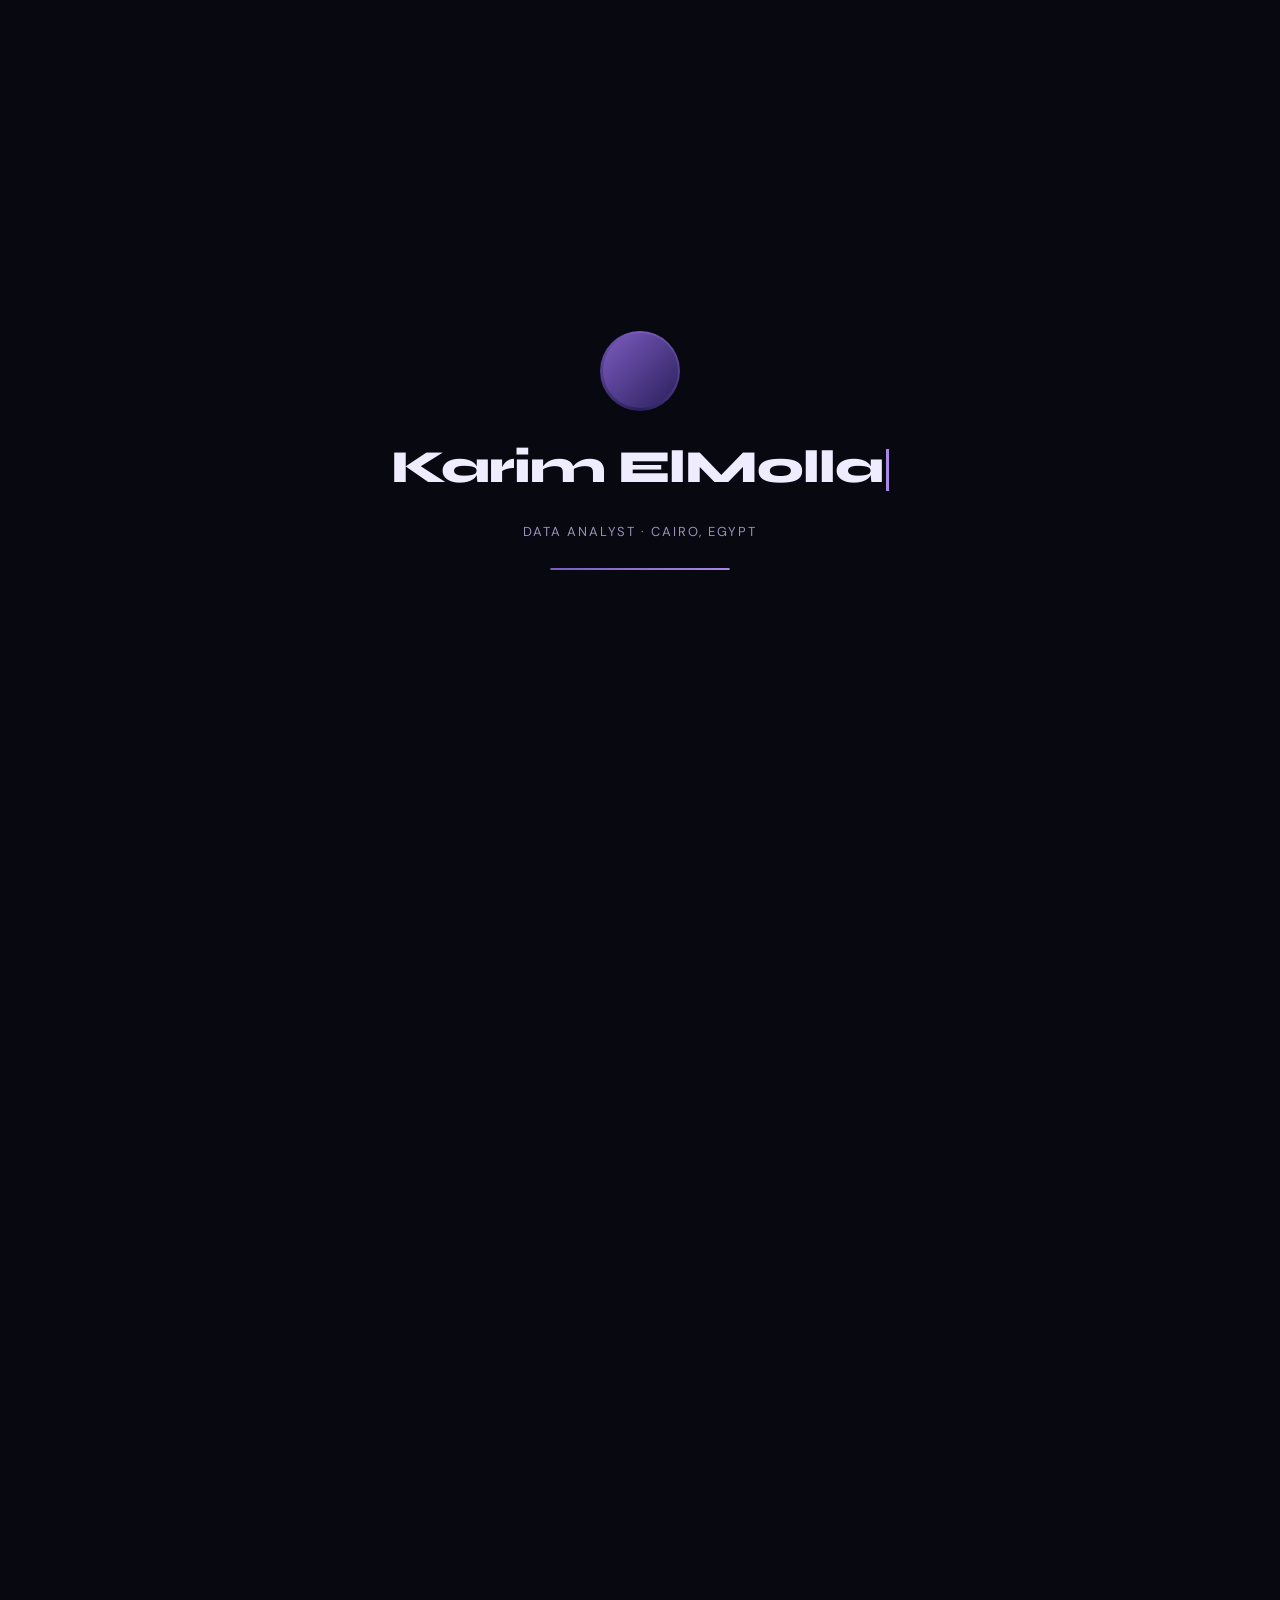
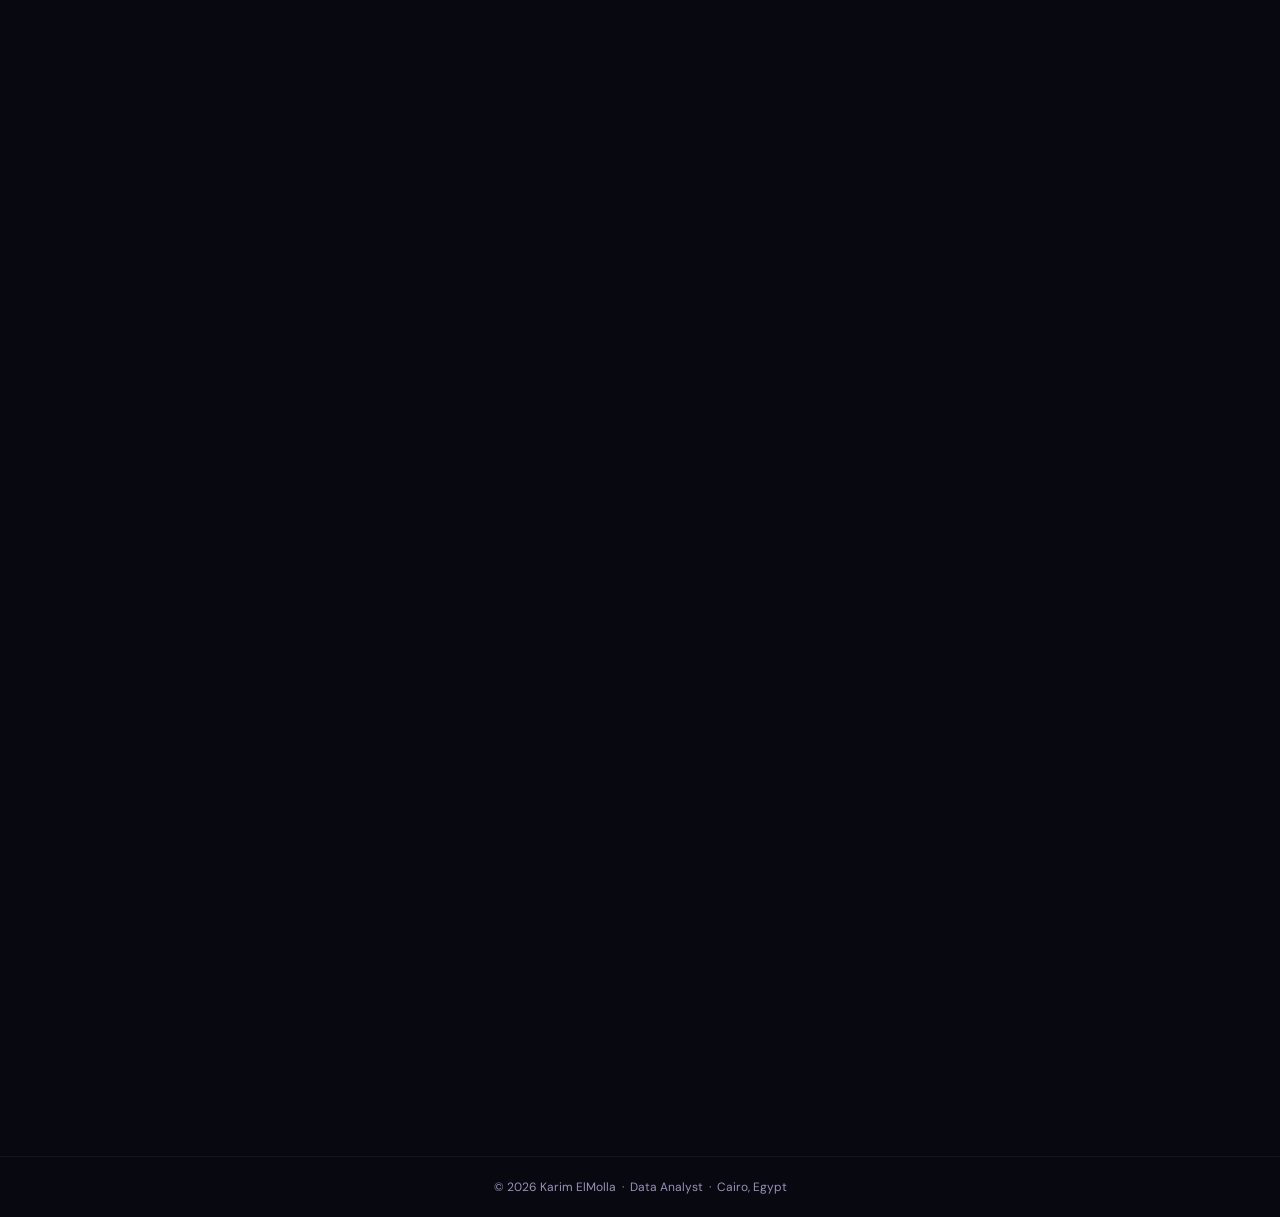
==== commit 8794194e: "Update index.html" ====
--- a/index.html
+++ b/index.html
@@ -30,7 +30,6 @@
         .i-bar{width:180px;height:2px;border-radius:2px;background:rgba(255,255,255,.06);overflow:hidden;}
         .i-fill{height:100%;width:0;background:linear-gradient(90deg,var(--purple),var(--purple-l));transition:width 2.4s cubic-bezier(.4,0,.2,1);border-radius:2px;}
 
-        /* NAV */
         nav{position:sticky;top:0;z-index:100;height:56px;padding:0 48px;background:rgba(8,8,16,.9);backdrop-filter:blur(18px);border-bottom:1px solid rgba(124,92,191,.1);display:flex;align-items:center;justify-content:space-between;opacity:0;transform:translateY(-8px);transition:opacity .5s ease,transform .5s ease;}
         nav.show{opacity:1;transform:translateY(0);}
         .nav-logo{font-family:"Syne",sans-serif;font-size:15px;font-weight:700;color:var(--purple-l);white-space:nowrap;}
@@ -38,11 +37,9 @@
         .nav-links a{font-size:12.5px;color:var(--mid);text-decoration:none;letter-spacing:.4px;transition:color .2s;}
         .nav-links a:hover{color:var(--text);}
 
-        /* HAMBURGER */
         .hamburger{display:none;flex-direction:column;gap:5px;cursor:pointer;padding:4px;background:none;border:none;}
         .hamburger span{width:22px;height:2px;background:var(--mid);border-radius:2px;transition:all .3s ease;display:block;}
 
-        /* MOBILE MENU */
         .mobile-menu{display:none;position:fixed;top:56px;left:0;right:0;background:rgba(8,8,16,.97);backdrop-filter:blur(18px);border-bottom:1px solid rgba(124,92,191,.15);flex-direction:column;padding:8px 20px 16px;gap:0;z-index:99;}
         .mobile-menu.open{display:flex;}
         .mobile-menu a{font-size:14px;color:var(--mid);text-decoration:none;padding:13px 0;border-bottom:1px solid rgba(255,255,255,.05);transition:color .2s;}
@@ -51,7 +48,6 @@
 
         .wrapper{max-width:1100px;margin:0 auto;padding:0 48px 100px;}
 
-        /* HERO */
         .hero{display:flex;align-items:center;gap:64px;padding:80px 0 64px;opacity:0;transform:translateY(20px);transition:opacity .7s ease .1s,transform .7s ease .1s;}
         .hero.show{opacity:1;transform:translateY(0);}
         .av-wrap{position:relative;flex-shrink:0;}
@@ -132,6 +128,10 @@
         .proj-bullets{font-size:11.5px;color:var(--mid);line-height:1.7;padding-left:14px;flex:1;}
         .proj-bullets li{margin-bottom:4px;}
 
+        /* Taxi cab special card - full width */
+        .proj-card-wide{grid-column:1 / -1;}
+        .proj-card-wide .proj-img-wrap{height:200px;}
+
         .skills-wrap{display:flex;flex-wrap:wrap;gap:10px;}
         .skill-pill{background:var(--p-dim);border:1px solid var(--p-bdr);color:var(--mid);font-size:12.5px;padding:7px 16px;border-radius:20px;}
 
@@ -148,7 +148,6 @@
         .modal.open{display:flex;}
         .modal img{max-width:90vw;max-height:88vh;object-fit:contain;border-radius:8px;}
 
-        /* RESPONSIVE */
         @media(max-width:720px){
             nav{padding:0 20px;}
             .nav-links{display:none;}
@@ -159,6 +158,7 @@
             .hero-btns{justify-content:center;}
             .stats{grid-template-columns:repeat(2,1fr);}
             .proj-grid{grid-template-columns:1fr;}
+            .proj-card-wide{grid-column:auto;}
             .cert-card{flex-direction:column;}
             footer{padding:20px;}
         }
@@ -313,6 +313,26 @@
         <div class="sec-head"><div class="sec-dot"></div><span class="sec-label">Projects</span><div class="sec-line"></div></div>
         <div class="proj-grid">
 
+            <!-- NYC TAXI CAB - FEATURED WIDE CARD -->
+            <div class="proj-card proj-card-wide">
+                <div class="proj-img-wrap" style="height:220px;">
+                    <img src="[data-uri]" alt="NYC Taxi Dashboard" style="width:100%;height:100%;object-fit:cover;cursor:pointer;" onclick="openModal(this.src)">
+                </div>
+                <div class="proj-body">
+                    <span class="proj-tag">Power BI &middot; Azure &middot; DAX &middot; Star Schema &middot; ETL</span>
+                    <div class="proj-title"><a href="https://app.powerbi.com/view?r=eyJrIjoiOTNmMDc5MjUtZWE4MC00OWI1LTkzNTItNjg5ZGE5ZjU3YTJkIiwidCI6Ijc5NWYxOTYxLTdjYzctNDYzYS05MzJjLTc0ZTQxOTMzZTk5MCJ9" target="_blank">NYC Taxi (TLC) — Operational &amp; Financial Dashboard</a></div>
+                    <ul class="proj-bullets">
+                        <li>Designed and deployed an end-to-end operational and financial Power BI dashboard analyzing <strong style="color:var(--purple-l)">millions of NYC Taxi (TLC) records</strong> to optimize fleet deployment and revenue tracking.</li>
+                        <li>Configured cloud governance policies using a dedicated Azure Global Administrator account, modifying Fabric/Power BI Tenant Settings to enable secure processing for interactive <strong style="color:var(--purple-l)">Azure Maps Visuals</strong>.</li>
+                        <li>Engineered an <strong style="color:var(--purple-l)">automated ETL pipeline</strong> within Power Query to programmatically clean, transform, and ingest multi-million row datasets for scalable future updates.</li>
+                        <li>Optimized data model architecture by implementing a robust <strong style="color:var(--purple-l)">Star Schema</strong>, cleanly decoupling fact and dimension tables to enhance DAX measure responsiveness and cross-filtering speed.</li>
+                        <li>Implemented advanced statistical profiling using <strong style="color:var(--purple-l)">P90 (90th Percentile)</strong> for trip durations and fares to capture worst-case congestion scenarios, bypassing deceptive simple averages.</li>
+                        <li>Developed a dynamic <strong style="color:var(--purple-l)">Radar Chart</strong> to map 24-hour peak demand cycles and weekend nightlife spikes, directly improving fleet routing efficiency.</li>
+                    </ul>
+                </div>
+            </div>
+
+            <!-- LOGISTICS -->
             <div class="proj-card">
                 <div class="proj-img-wrap" style="height:200px;">
                     <img src="https://raw.githubusercontent.com/karimelmolla/Performance-Logistics-Analysis/main/logistics.png" alt="Logistics Performance Analysis" onclick="openModal(this.src)">
@@ -328,22 +348,6 @@
                     </ul>
                 </div>
             </div>
-
-        <!--    <div class="proj-card">
-                <div class="proj-img-wrap" style="height:200px;">
-                    <img src="https://raw.githubusercontent.com/karimelmolla/commercial-insights/main/commercial...png" alt="Commercial Insights" onclick="openModal(this.src)">
-                </div>
-                <div class="proj-body">
-                    <span class="proj-tag">Excel &middot; Python &middot; Power Query</span>
-                    <div class="proj-title"><a href="https://github.com/karimelmolla/commercial-insights" target="_blank">Commercial Insights </a></div>
-                    <ul class="proj-bullets">
-                        <li>Analyzed 296K+ transactions across 1,000 merchants covering 450M+ EGP GMV (Jul–Dec 2024).</li>
-                        <li>Identified top merchants by GMV per quarter and city contribution using Pivot Tables, VLOOKUP, and Index/Match.</li>
-                        <li>Built a weighted composite score via Python correlation analysis to rank categories for expansion based on GMV and profit margin.</li>
-                        <li>Segmented merchants into <strong style="color:var(--purple-l)">Gold / Platinum / Silver</strong> tiers using P90 scoring to drive targeted promotional campaigns.</li>
-                    </ul>
-                </div>
-            </div>  -->
 
             <div class="proj-card">
                 <div class="proj-img-wrap">
@@ -419,6 +423,8 @@
             <span class="skill-pill">DAX</span><span class="skill-pill">Power Query</span>
             <span class="skill-pill">Pandas</span><span class="skill-pill">Scikit-Learn</span>
             <span class="skill-pill">Time Series Analysis</span><span class="skill-pill">Feature Engineering</span>
+            <span class="skill-pill">Azure</span><span class="skill-pill">Star Schema</span>
+            <span class="skill-pill">ETL Pipelines</span>
         </div>
     </div>
 
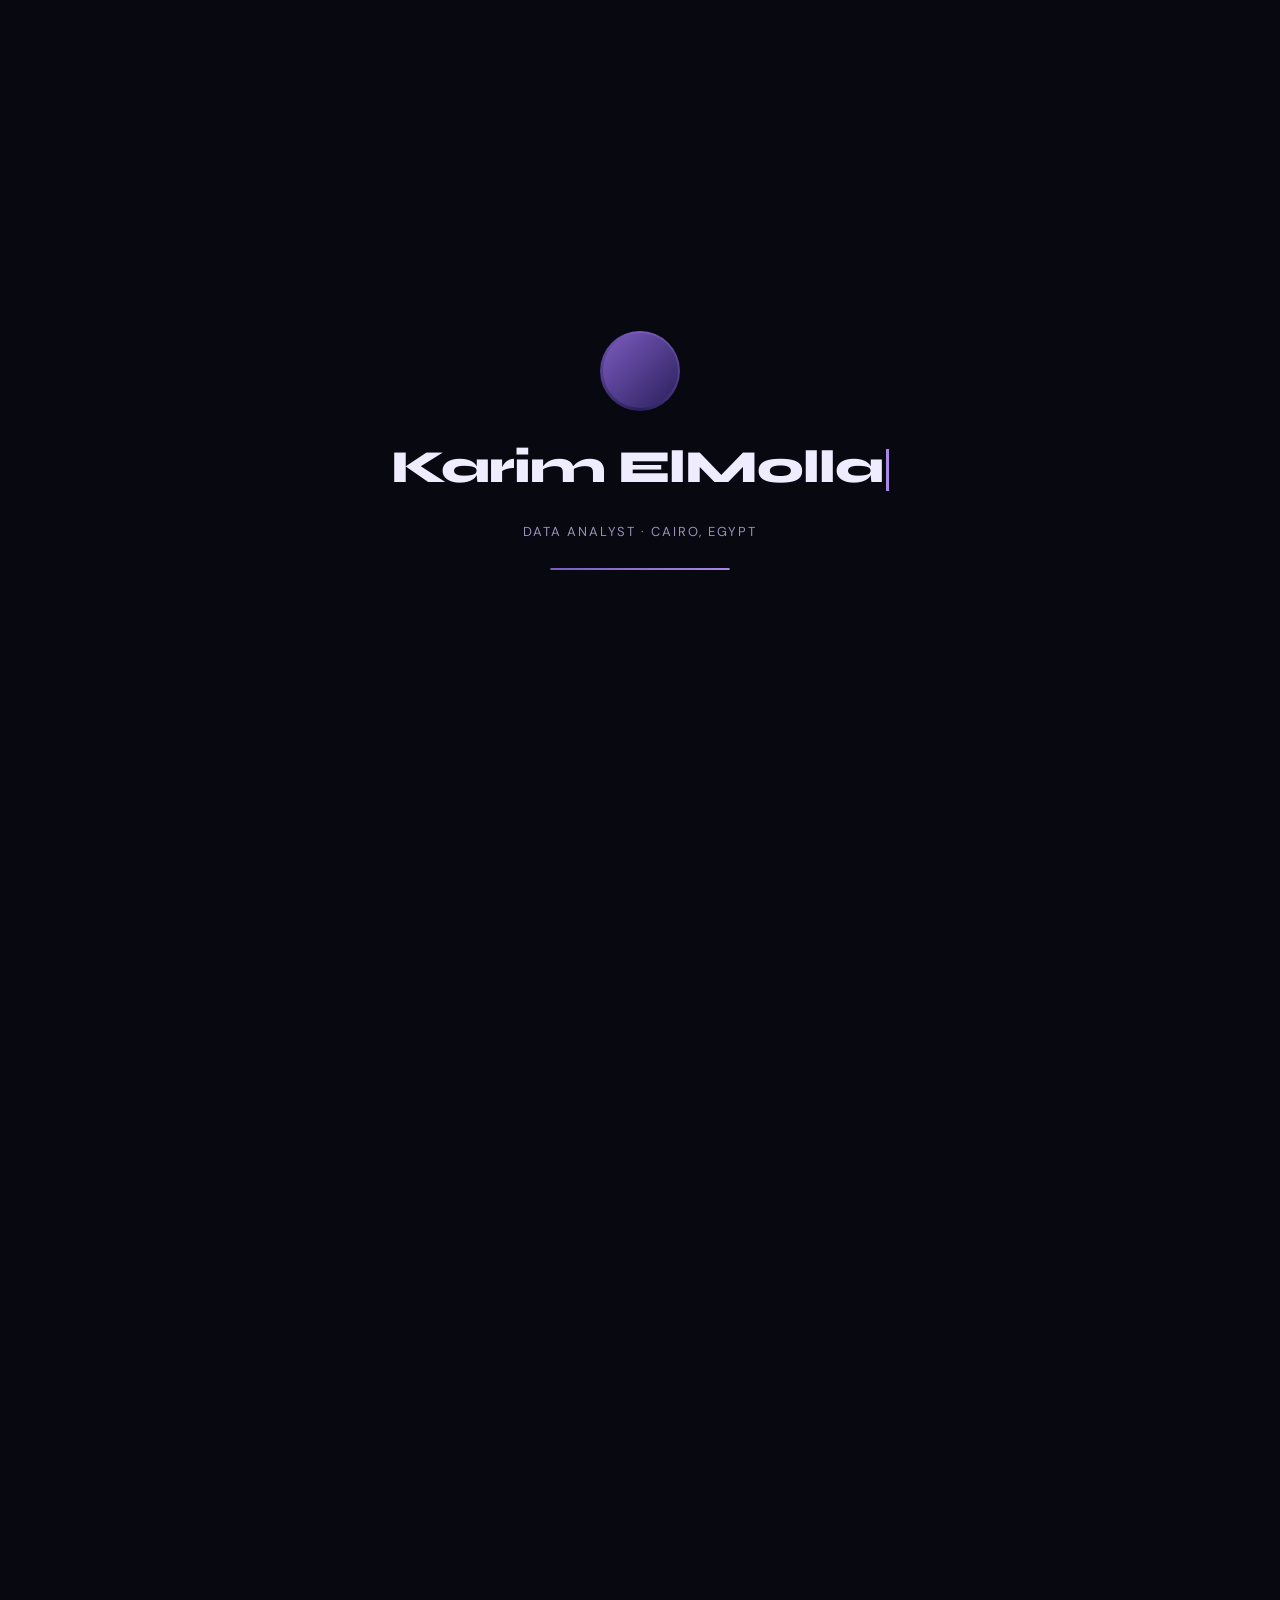
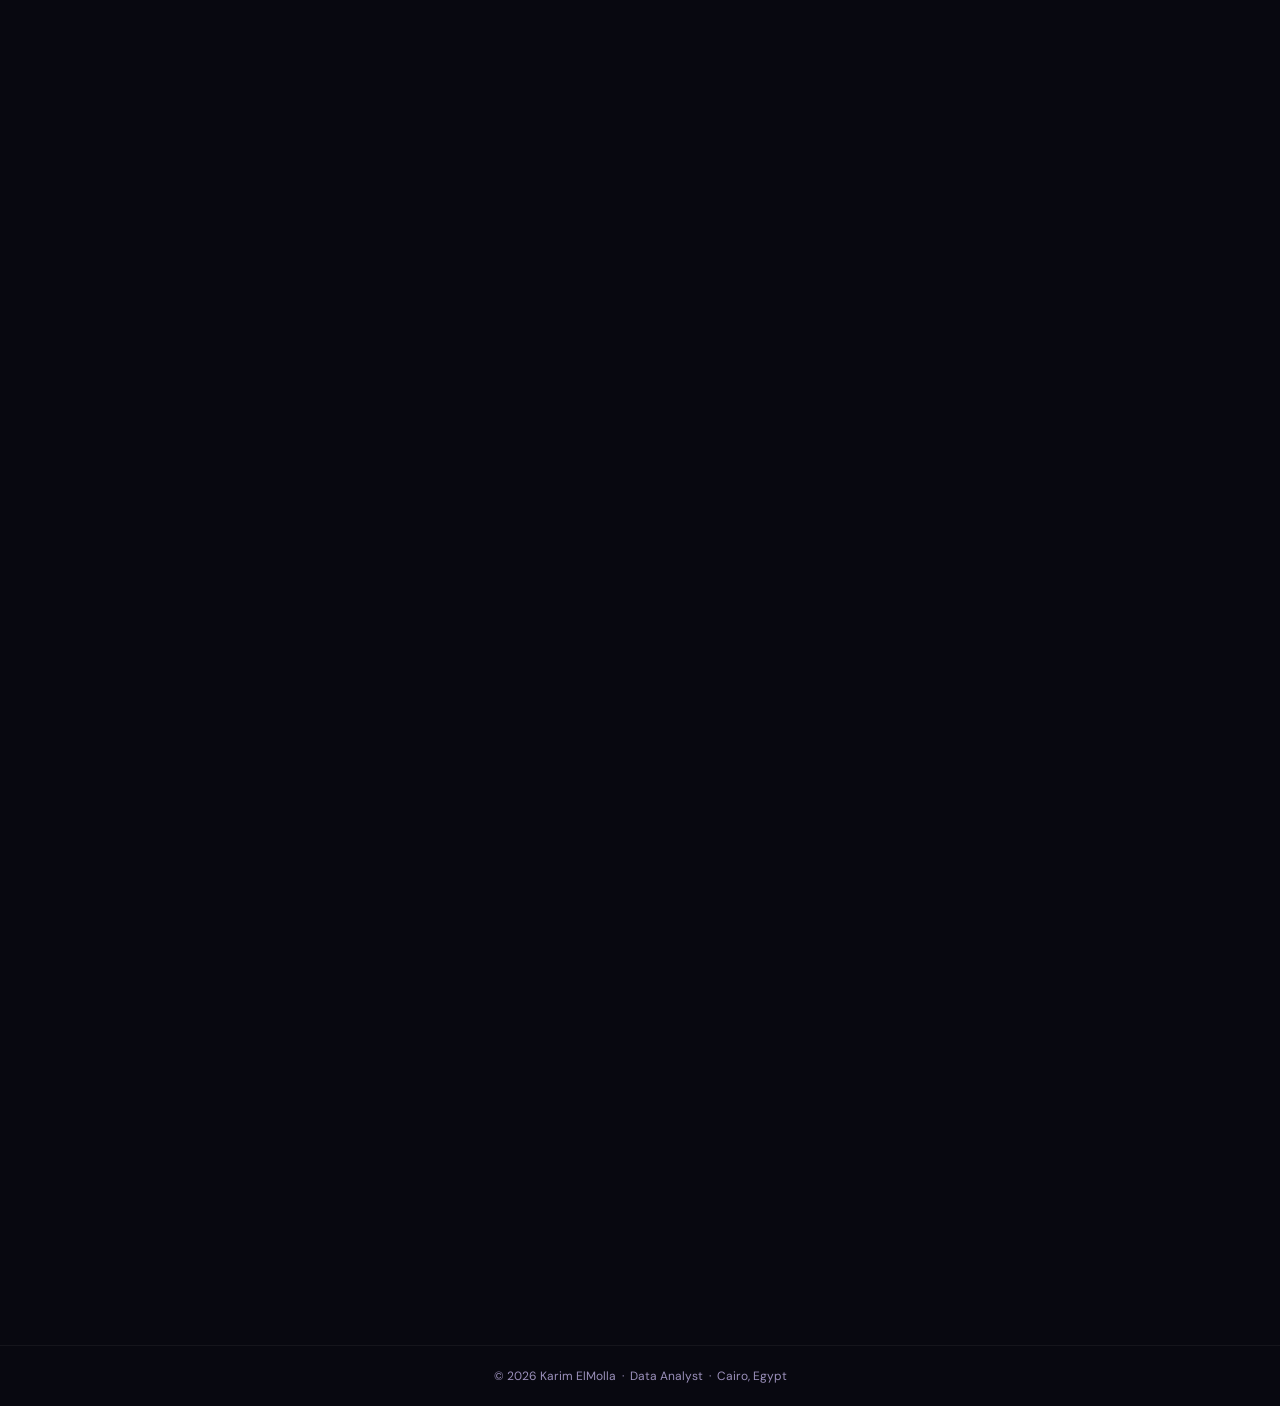
==== commit bc2a2918: "Update index.html" ====
--- a/index.html
+++ b/index.html
@@ -226,6 +226,17 @@
 
     <div class="section" id="experience">
         <div class="sec-head"><div class="sec-dot"></div><span class="sec-label">Work Experience</span><div class="sec-line"></div></div>
+        <div class="exp-card">
+    <div class="exp-top">
+        <div><div class="exp-role">Data Analytics Engineer</div><div class="exp-co">@ Metrify Smart Metering (powered by Enpal)</div></div>
+        <span class="exp-date">Jun 2026 &ndash; Present</span>
+    </div>
+    <ul class="exp-list">
+        <li>Building end-to-end Power BI dashboards on Snowflake for the German energy market (Marktkommunikation / smart metering data).</li>
+        <li>Designing data models covering metering points, registration/deregistration, and market-partner mapping across ILN/Netzbetreiber.</li>
+        <li>Investigating and documenting Snowflake source tables (ODS/MRT layers) to support KPI definitions and portfolio-wide reporting.</li>
+    </ul>
+        </div>
         <div class="exp-card">
             <div class="exp-top">
                 <div><div class="exp-role">Data Analyst Intern</div><div class="exp-co">@ Hudl StatsBomb</div></div>
@@ -316,11 +327,11 @@
             <!-- NYC TAXI CAB - FEATURED WIDE CARD -->
             <div class="proj-card proj-card-wide">
                 <div class="proj-img-wrap" style="height:220px;">
-                    <img src="[data-uri]" alt="NYC Taxi Dashboard" style="width:100%;height:100%;object-fit:cover;cursor:pointer;" onclick="openModal(this.src)">
+                    <img src="[data-uri]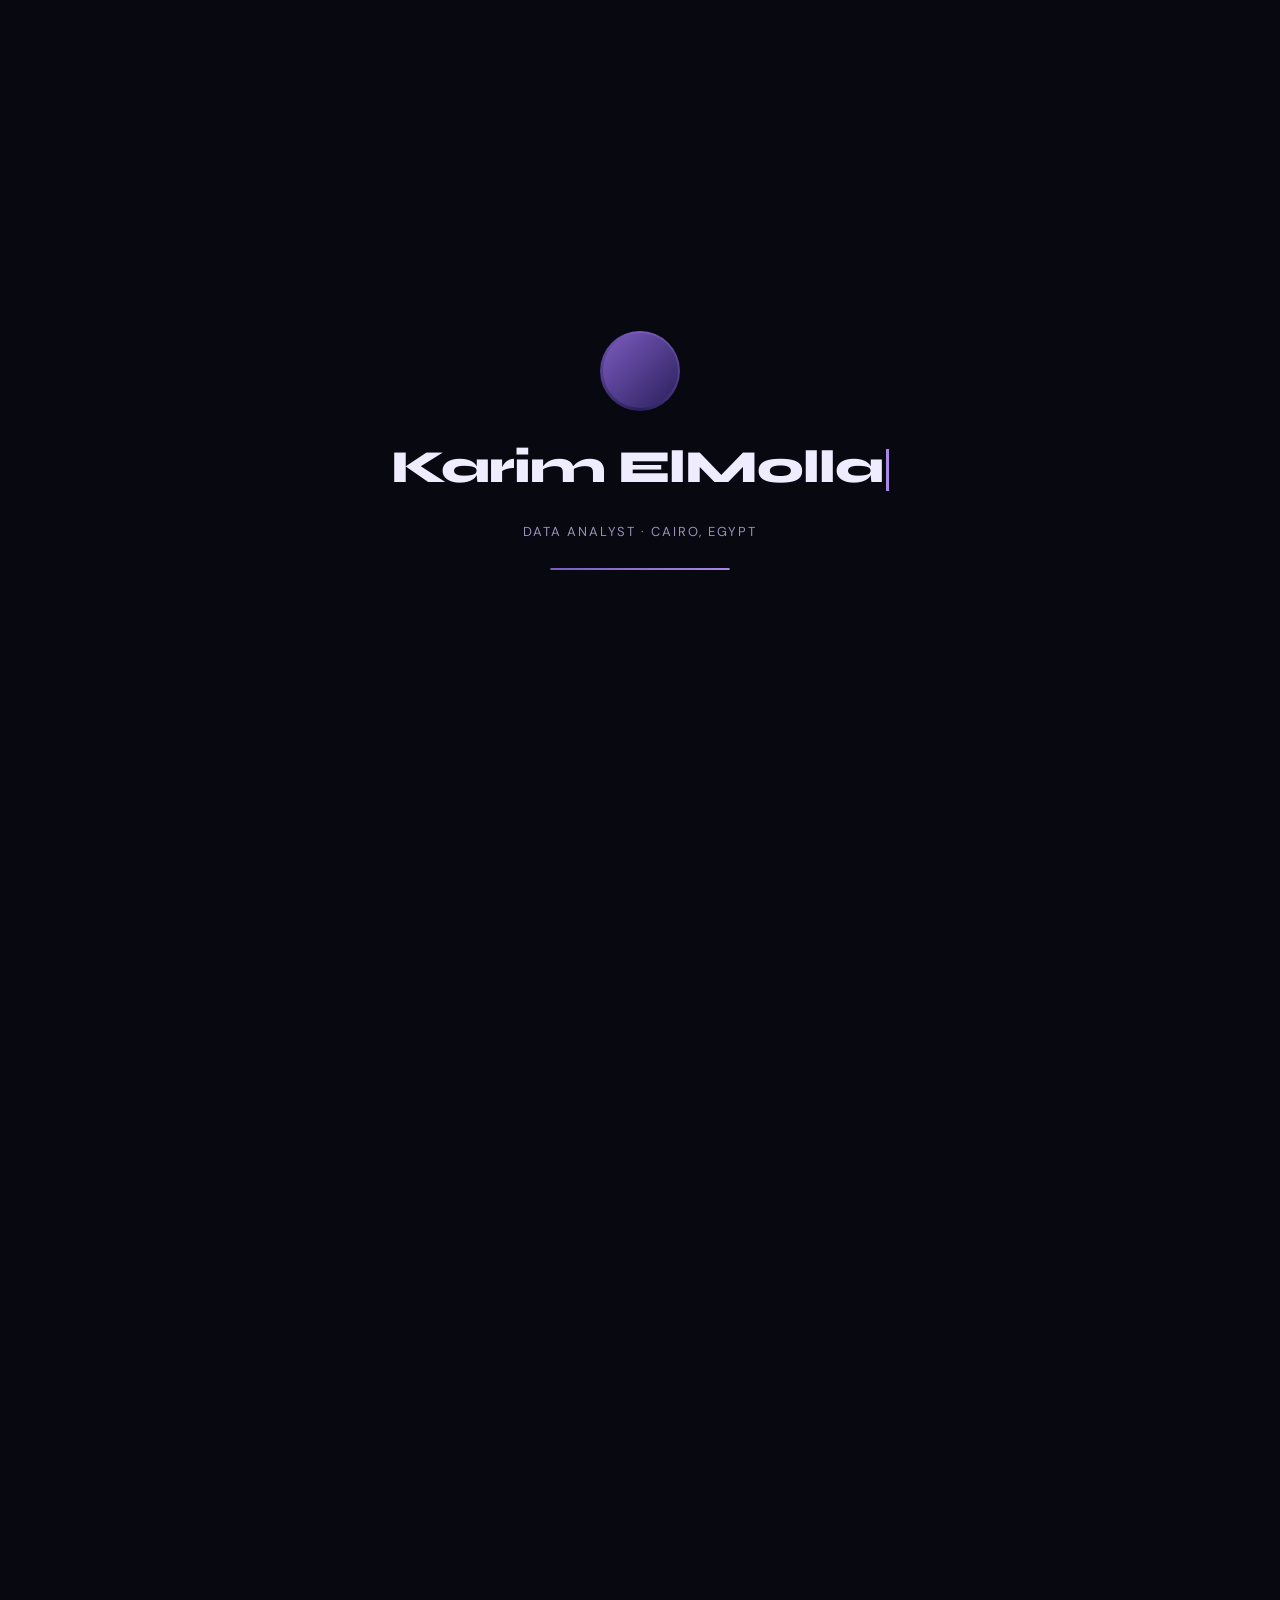
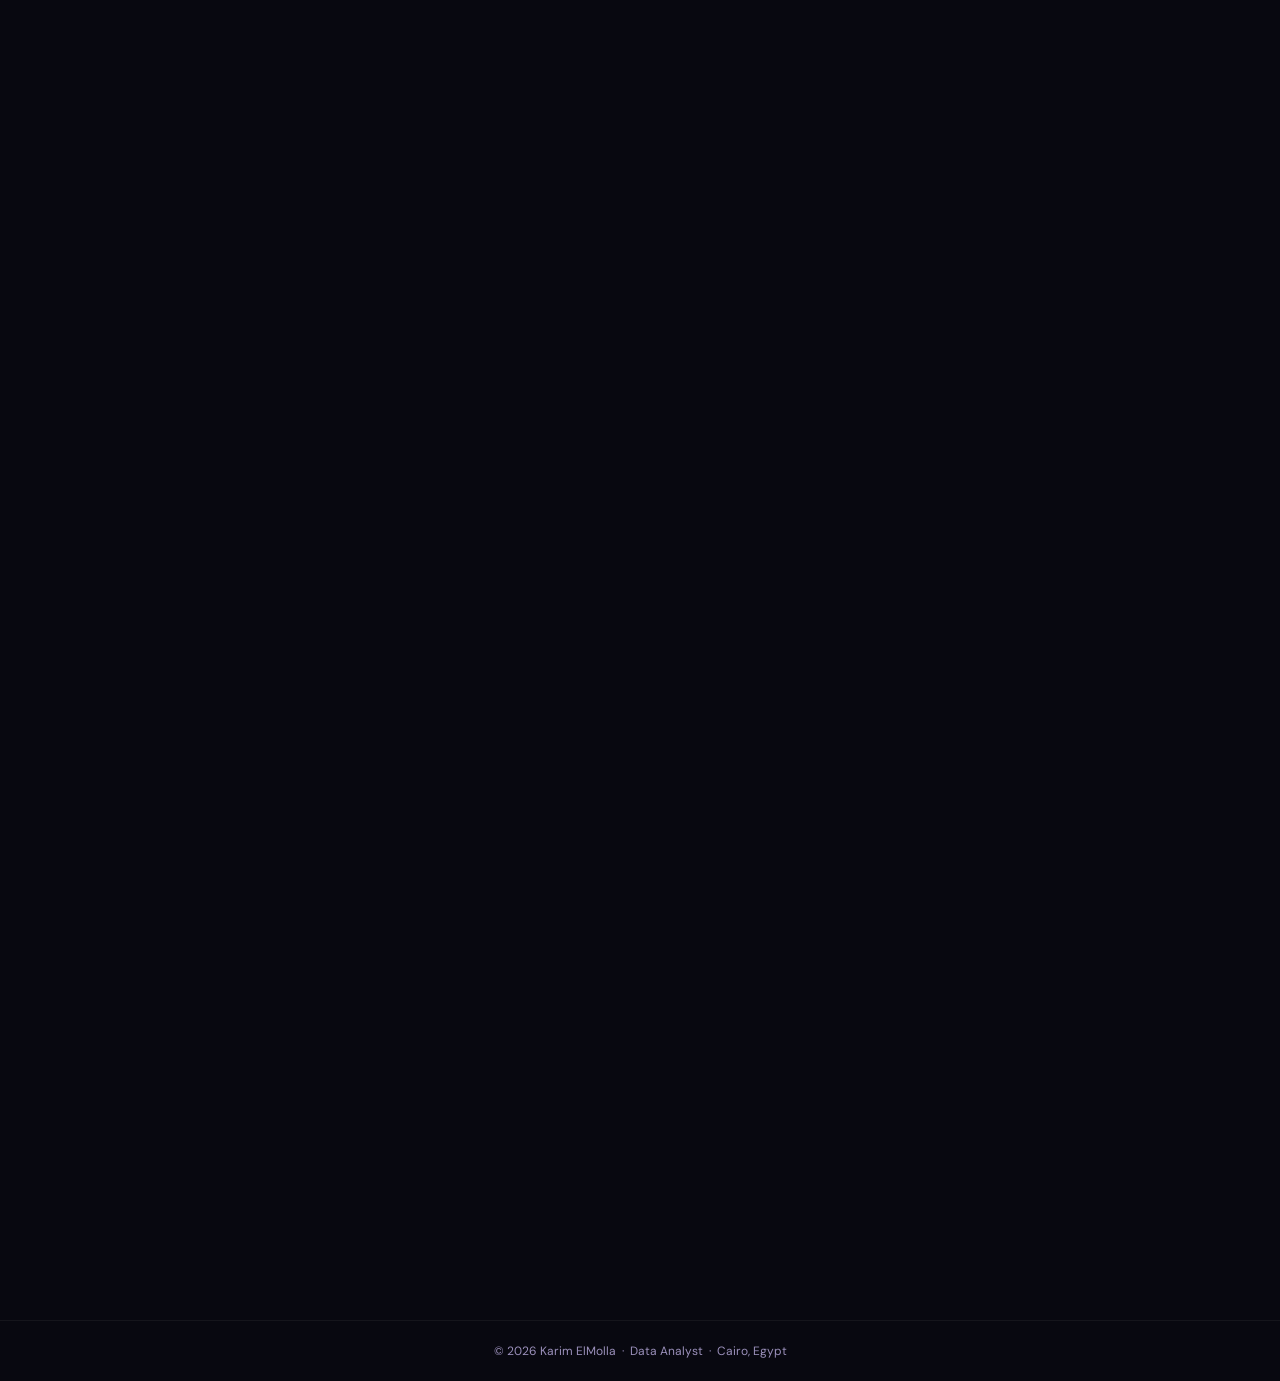
==== commit ab48b745: "Update index.html" ====
--- a/index.html
+++ b/index.html
@@ -234,7 +234,6 @@
     <ul class="exp-list">
         <li>Building end-to-end Power BI dashboards on Snowflake for the German energy market (Marktkommunikation / smart metering data).</li>
         <li>Designing data models covering metering points, registration/deregistration, and market-partner mapping across ILN/Netzbetreiber.</li>
-        <li>Investigating and documenting Snowflake source tables (ODS/MRT layers) to support KPI definitions and portfolio-wide reporting.</li>
     </ul>
         </div>
         <div class="exp-card">
